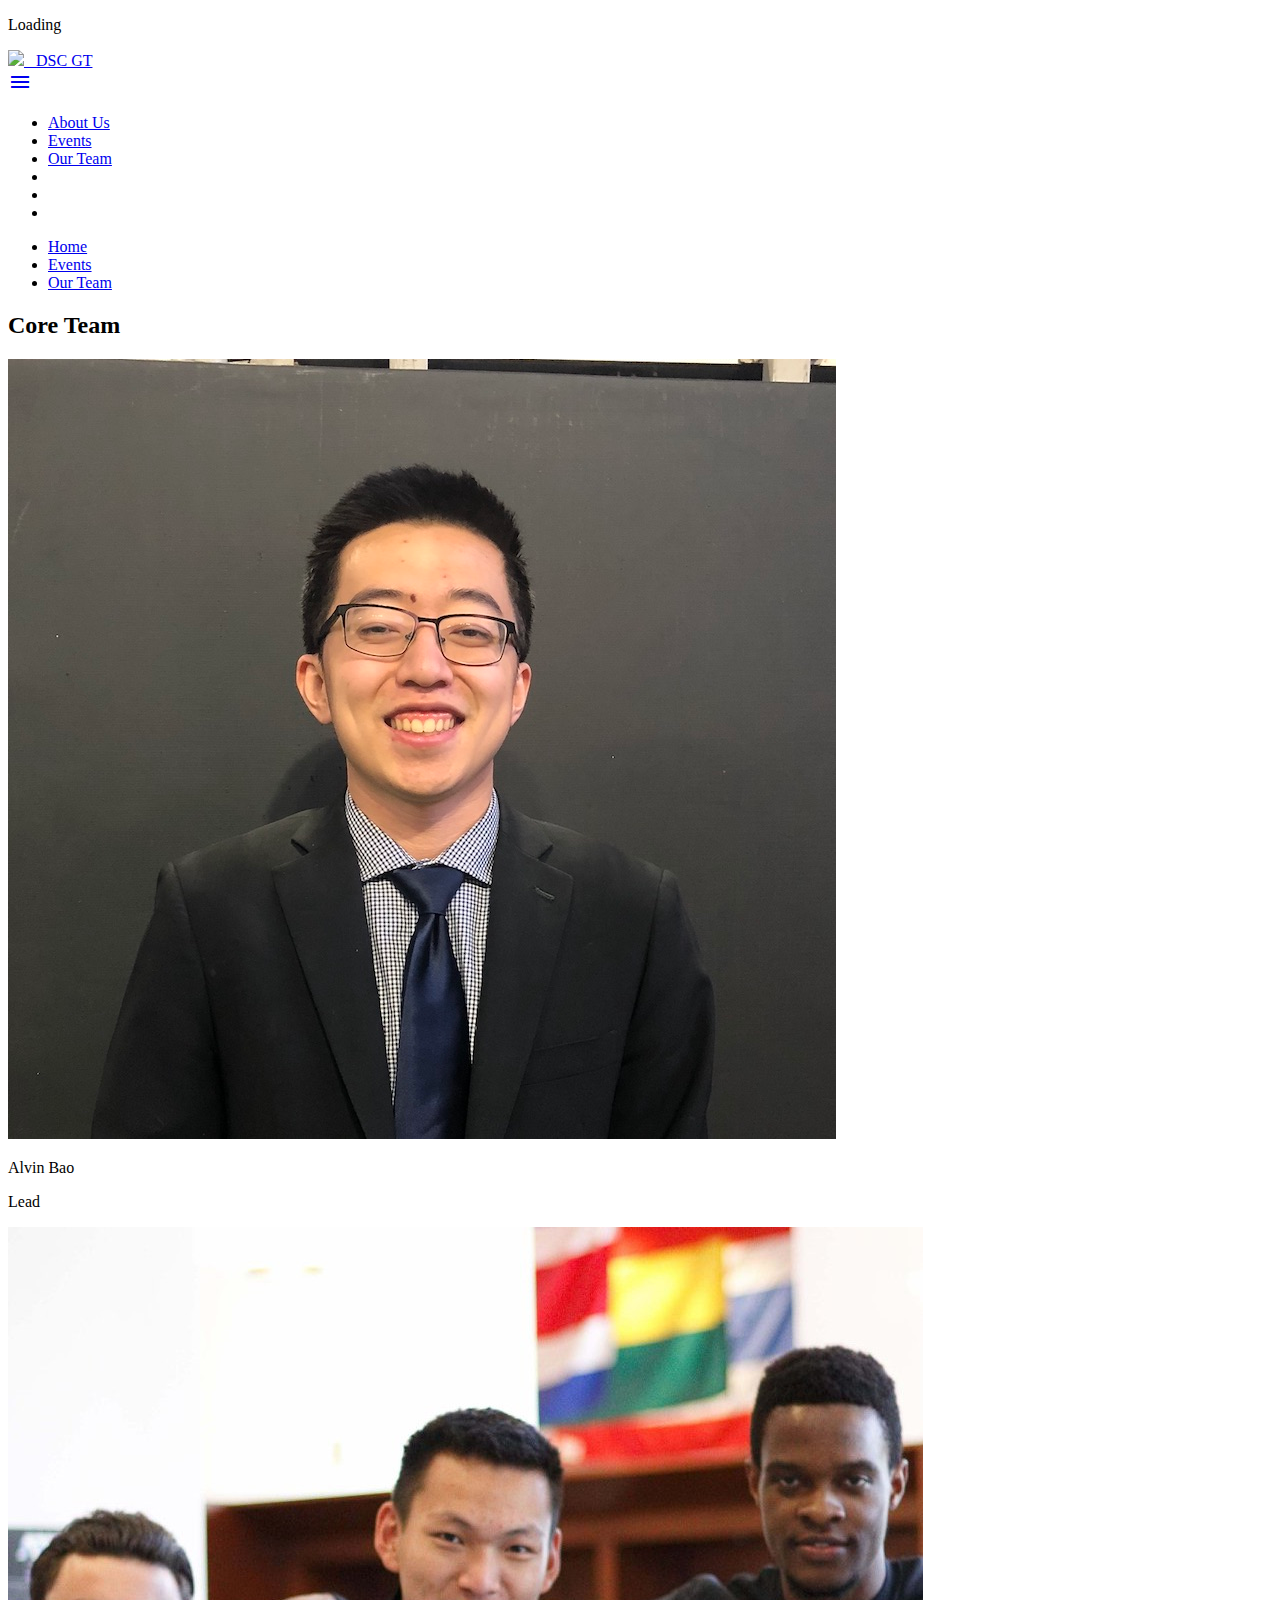
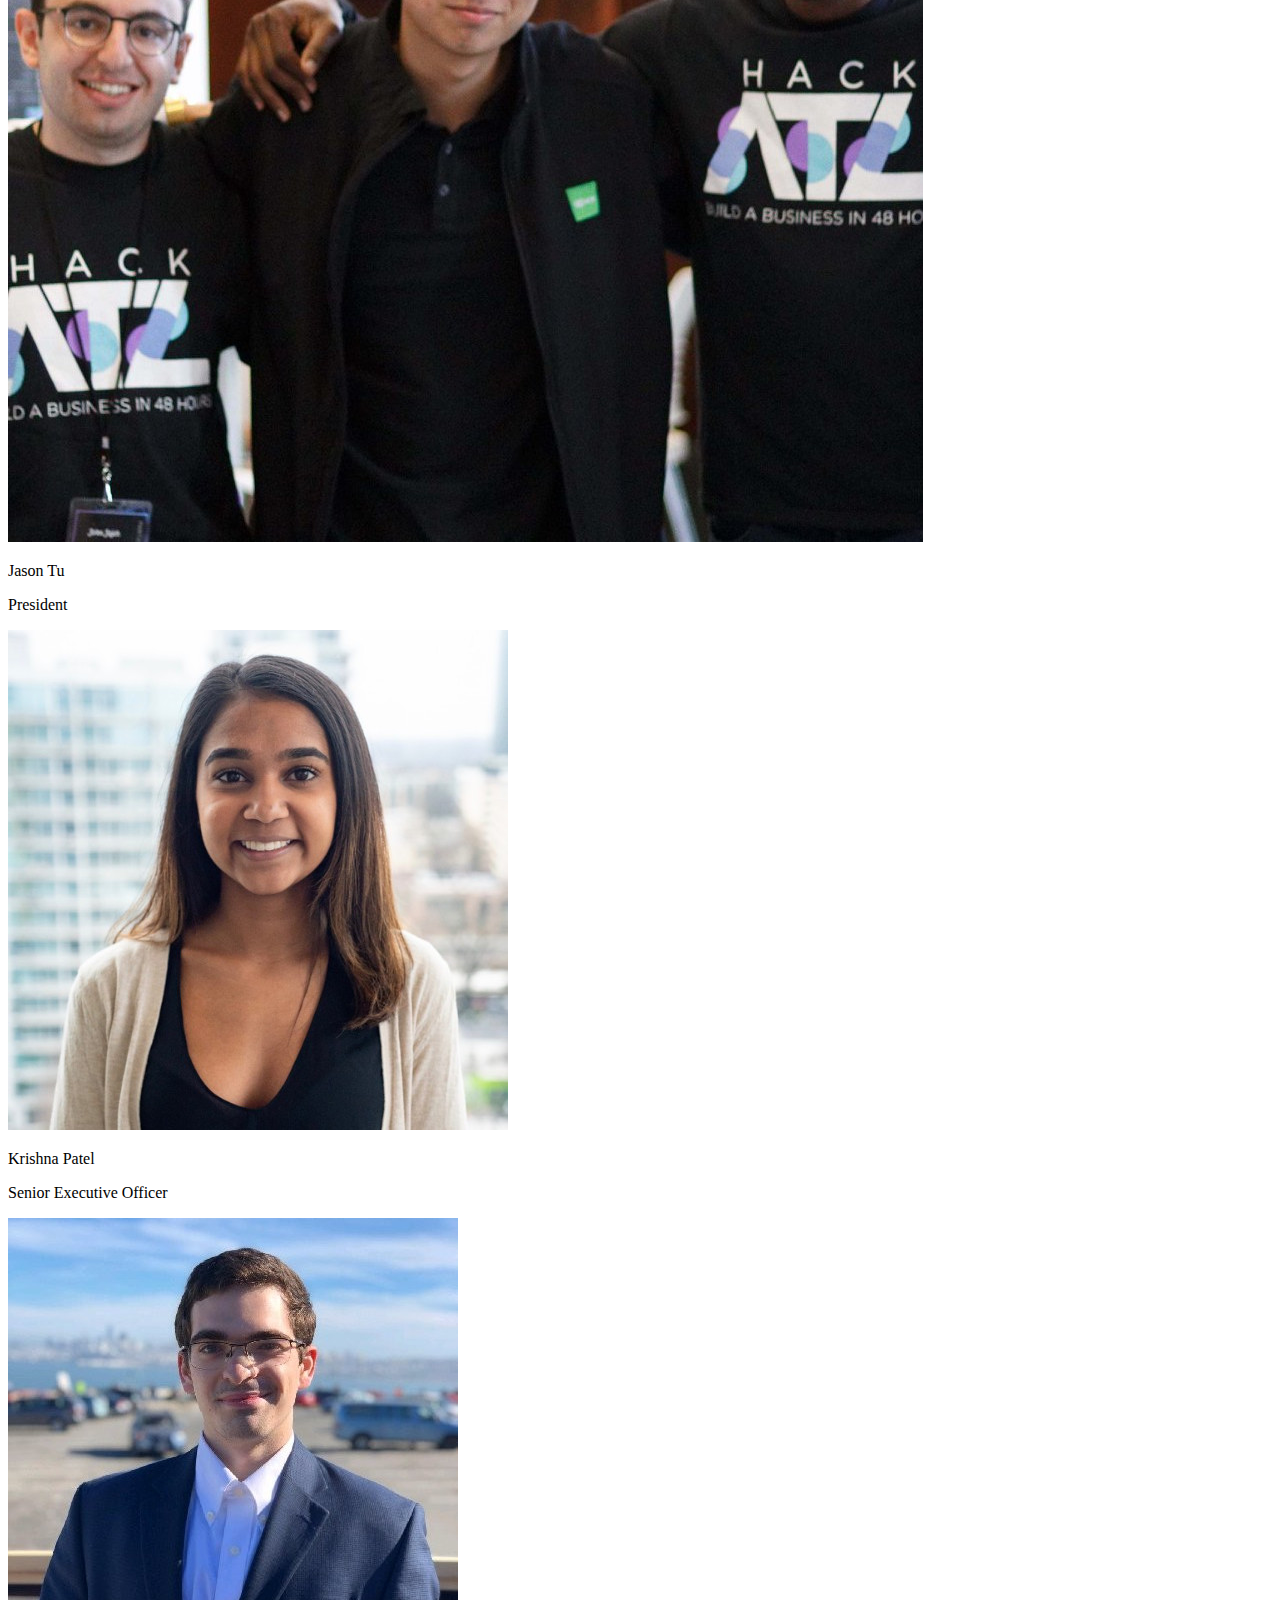
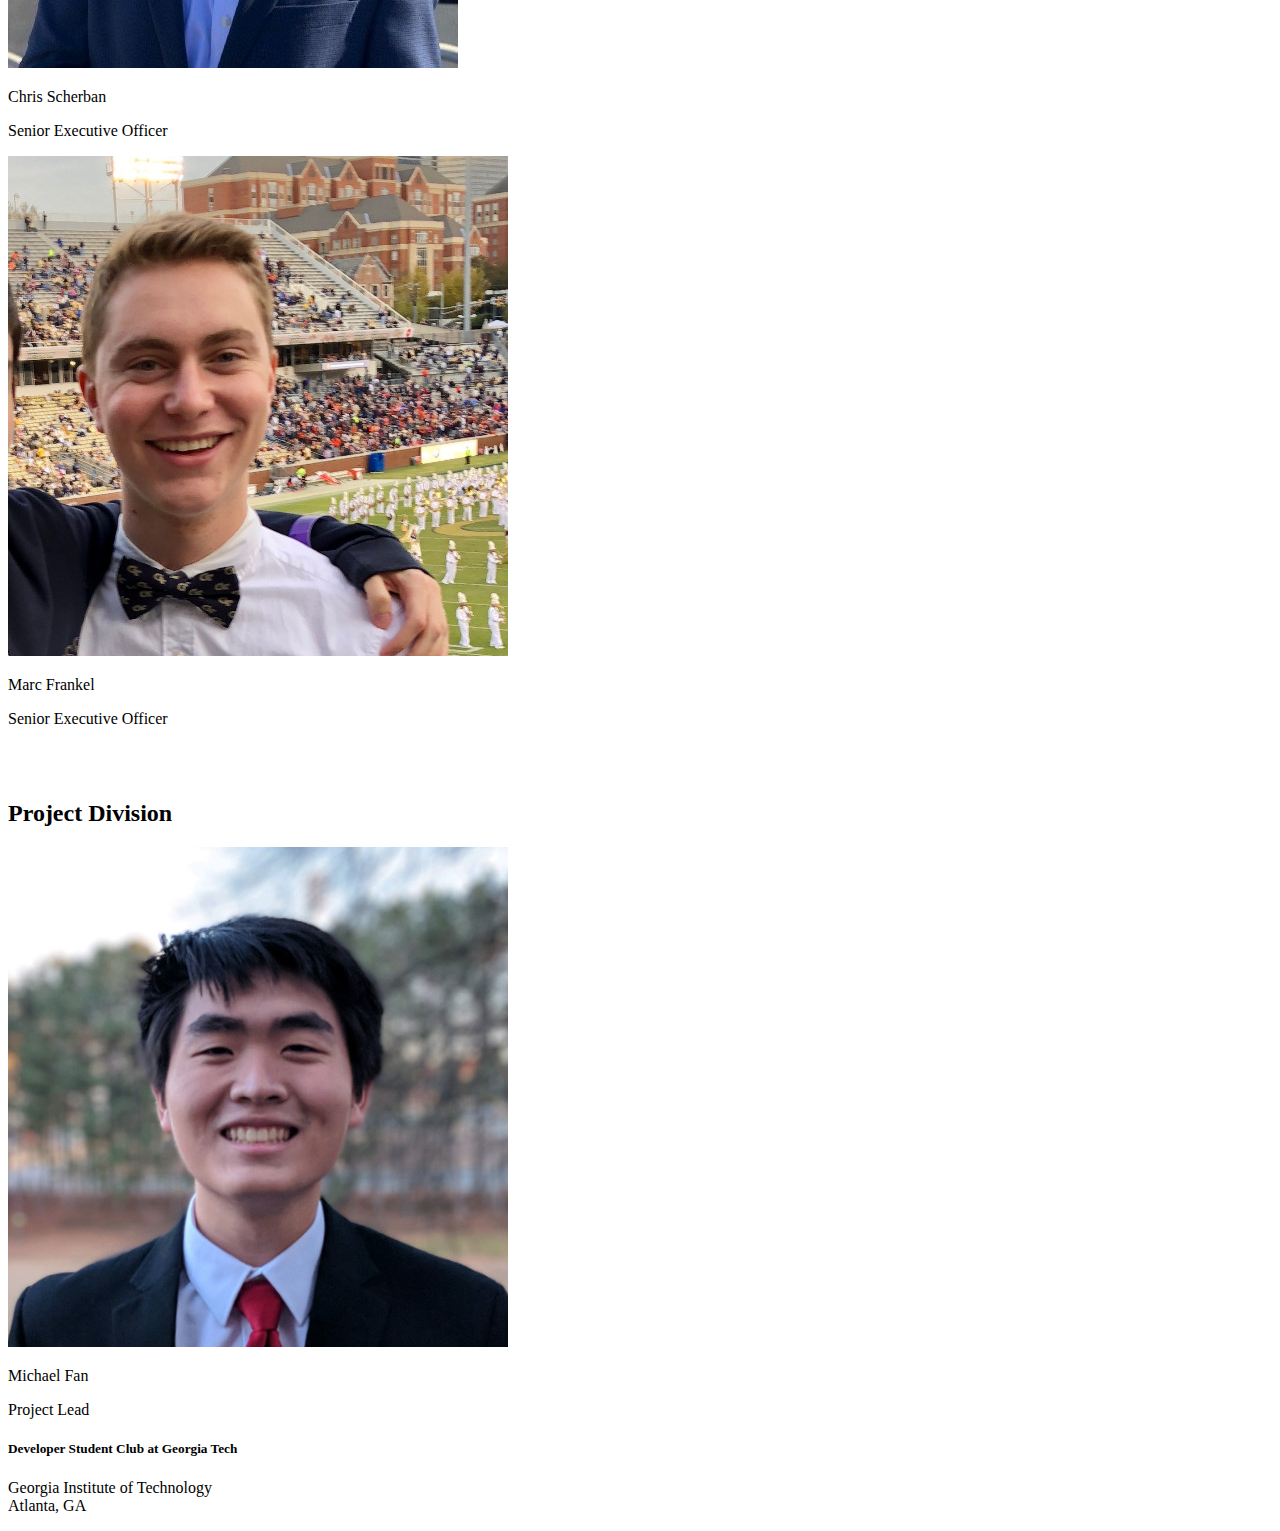
==== templates/team.html @ b3a4333d "added Alvin to team" ====
<!DOCTYPE html>
<html>

<head>
    <meta charset='utf-8'>
    <meta http-equiv='X-UA-Compatible' content='IE=edge'>
    <title>Developer Student Club at Georgia Tech - Powered By Google Developers</title>
    <!-- TODO: Combine this statement with the one below it
        SRM Developer Student Club (DSC SRM) is a Google Developers program for SRM IST students to learn mobile and web development skills. -->
    <meta name="description"
        content="Google collaborates with university students who are passionate about growing developer communities and support them with starting student clubs on their campuses.">
    <meta name='viewport' content='width=device-width, initial-scale=1'>

    <!-- jQuery CDN and Popper.js CDN -->
    <script src="https://code.jquery.com/jquery-3.4.1.min.js"
        integrity="sha256-CSXorXvZcTkaix6Yvo6HppcZGetbYMGWSFlBw8HfCJo=" crossorigin="anonymous"></script>
    <script src="https://cdnjs.cloudflare.com/ajax/libs/popper.js/1.14.7/umd/popper.min.js"
        integrity="sha384-UO2eT0CpHqdSJQ6hJty5KVphtPhzWj9WO1clHTMGa3JDZwrnQq4sF86dIHNDz0W1" crossorigin="anonymous">
    </script>

    <!-- Materialize CDN -->
    <link rel="stylesheet" href="../libs/materialize-v1.0.0/css/materialize.min.css">
    <script src="../libs/materialize-v1.0.0/js/materialize.min.js"></script>

    <!-- <link rel="stylesheet" href="https://cdnjs.cloudflare.com/ajax/libs/materialize/1.0.0/css/materialize.min.css">
    <script src="https://cdnjs.cloudflare.com/ajax/libs/materialize/1.0.0/js/materialize.min.js"></script> -->

    <!-- OwlCarousel2 -->
    <link rel="stylesheet" href="../libs/OwlCarousel2-2.3.4/css/owl.carousel.min.css">
    <link rel="stylesheet" href="../libs/OwlCarousel2-2.3.4/css/owl.theme.default.min.css">

    <!-- Open Sans Font -->
    <link
        href="https://fonts.googleapis.com/css?family=Open+Sans:300,300i,400,400i,600,600i,700,700i,800,800i&display=swap"
        rel="stylesheet">

    <!-- Font Icons -->
    <script src="https://kit.fontawesome.com/6aec46af78.js"></script>

    <!-- Google Material Icons -->
    <link href="https://fonts.googleapis.com/icon?family=Material+Icons" rel="stylesheet">

    <!-- Favicon -->
    <link rel="apple-touch-icon" sizes="180x180" href="../favicon/apple-touch-icon.png">
    <link rel="icon" type="image/png" sizes="32x32" href="../favicon/favicon-32x32.png">
    <link rel="icon" type="image/png" sizes="16x16" href="../favicon/favicon-16x16.png">
    <link rel="manifest" href="../favicon/site.webmanifest">

    <link rel='stylesheet' type='text/css' media='screen' href='../css/team.css'>

    <!-- Global site tag (gtag.js) - Google Analytics -->
    <script async src="https://www.googletagmanager.com/gtag/js?id=UA-155556161-1"></script>
    <script>
      window.dataLayer = window.dataLayer || [];
      function gtag(){dataLayer.push(arguments);}
      gtag('js', new Date());

      gtag('config', 'UA-155556161-1');
    </script>

</head>

<body>

    <!-- PRELOADER START -->
    <div class="preloader-background">
        <div class="loading">
            <div class="loading-bar"></div>
            <div class="loading-bar"></div>
            <div class="loading-bar"></div>
            <div class="loading-bar"></div>
        </div>
        <div class="blinking">
            <p>Loading</p>
        </div>
    </div>
    <!-- PRELOADER END -->

    <!-- NAVBAR START -->
    <div class="navbar-fixed">
        <nav class="whiteNav" role="navigation">
            <div class="nav-wrapper container">
                <a href="/" class="brand-logo">
                    <div class="center-brand">
                        <img class="dsc-logo" src="../images/dsc-logo-2.png">
                        <span class="dsc-brand hide-on-small-only">&nbsp;&nbsp;DSC GT</span>
                    </div>
                </a>
                <a href="#" data-target="mobile-nav" class="sidenav-trigger"><i class="material-icons">menu</i></a>
                <ul class="right hide-on-med-and-down">
                    <li class="nav-item">
                        <a class="nav-link" href="/">About Us</a>
                    </li>
                    <li class="nav-item">
                        <a class="nav-link" href="https://www.facebook.com/pg/dscgt/events">Events</a>
                    </li>
                    <li class="nav-item">
                        <a class="nav-link" href="/team">Our Team</a>
                    </li>
                    <li class="nav-item">
                        <a class="nav-link" href="https://www.fb.me/dscgt/">
                            <i class="fab fa-facebook"></i>
                        </a>
                    </li>
                    <li class="nav-item">
                        <a class="nav-link" href="https://dscgt.slack.com">
                            <i class="fab fa-slack"></i>
                        </a>
                    </li>
                    <li class="nav-item">
                        <a href="mailto:dsc.gatech@gmail.com?subject=Developer Student Club at Georgia Tech">
                            <i class="fa fa-envelope"></i>
                        </a>
                    </li>
                </ul>
            </div>
        </nav>
    </div>
    <!-- NAVBAR END -->

    <!-- SIDENAV START -->
    <ul class="sidenav" id="mobile-nav">
        <li><a class="menu-items" href="/">Home</a></li>
        <li><a class="menu-items" href="/events">Events</a></li>
        <li><a class="menu-items" href="/team">Our Team</a></li>
    </ul>
    <!-- SIDENAV END -->

    <!-- CONTENT START -->
    <div class="main">

        <div id="particles-js"></div>
        <script src="https://cdn.jsdelivr.net/particles.js/2.0.0/particles.min.js"></script>

        <!-- TEAM ROSTER START -->
        <div class="team-roster-section">
            <div class="container">
                <h2 class="team-roster-title center-align">Core Team</h2>
                <div class="row">
                    <div class="col s12 m8 offset-m2 l4 offset-l2">
                        <div class="card white-card">
                            <div class="card-content black-text">
                                <img class="card-img-core-team circle z-depth-3 activator"
                                    src="../images/profiles/alvin.jpeg">
                                <p class="card-title">Alvin Bao</p>
                                <p class="card-subtitle team-lead">Lead</p>
                            </div>
                            <div class="card-action center-align">
                                <a id="portfolio" href="https://baoalvin1.github.io/me/"><i
                                        class="fas fa-globe social-icons"></i></a>
                                <a id="linkedin" href="https://www.linkedin.com/in/alvinbao/"><i
                                        class="fab fa-linkedin-in social-icons"></i></a>
                                <a id="github" href="https://github.com/baoalvin1"><i
                                        class="fab fa-github social-icons"></i></a>
                            </div>
                        </div>
                    </div>
                    <div class="col s12 m8 offset-m2 l4">
                        <div class="card white-card">
                            <div class="card-content black-text">
                                <img class="card-img-core-team circle z-depth-3 activator"
                                    src="../images/profiles/jason.jpeg">
                                <p class="card-title">Jason Tu</p>
                                <p class="card-subtitle team-lead">President</p>
                            </div>
                            <div class="card-action center-align">
                                <a id="portfolio" href="https://jasontu.io"><i
                                        class="fas fa-globe social-icons"></i></a>
                                <a id="linkedin" href="https://www.linkedin.com/in/tujson"><i
                                        class="fab fa-linkedin-in social-icons"></i></a>
                                <a id="github" href="https://github.com/tujson"><i
                                        class="fab fa-github social-icons"></i></a>
                            </div>
                        </div>
                    </div>
                </div>
                <div class="row">
                    <div class="col s12 m8 offset-m2 l4">
                        <div class="card white-card">
                            <div class="card-content black-text">
                                <img class="card-img-core-team circle z-depth-3 activator"
                                    src="../images/profiles/krishna.jpeg">
                                <p class="card-title">Krishna Patel</p>
                                <p class="card-subtitle creatives-lead">Senior Executive Officer</p>
                            </div>
                            <div class="card-action center-align">
                                <a id="linkedin" href="https://www.linkedin.com/in/krishna-patel-1099/"><i
                                        class="fab fa-linkedin-in social-icons"></i></a>
                                <a id="github" href="https://github.com/patelkb99"><i
                                        class="fab fa-github social-icons"></i></a>
                            </div>
                        </div>
                    </div>
                    <div class="col s12 m8 offset-m2 l4">
                        <div class="card white-card">
                            <div class="card-content black-text">
                                <img class="card-img-core-team circle z-depth-3 activator"
                                    src="../images/profiles/chris.jpeg">
                                <p class="card-title">Chris Scherban</p>
                                <p class="card-subtitle business-lead">Senior Executive Officer</p>
                            </div>
                            <div class="card-action center-align">
                                <a id="linkedin" href="https://www.linkedin.com/in/christopher-s-67a188a5/"><i
                                        class="fab fa-linkedin-in social-icons"></i></a>
                                <a id="github" href="https://github.com/Cscherban"><i
                                        class="fab fa-github social-icons"></i></a>
                            </div>
                        </div>
                    </div>
                    <div class="col s12 m8 offset-m2 l4">
                        <div class="card white-card">
                            <div class="card-content black-text">
                                <img class="card-img-core-team circle z-depth-3 activator"
                                    src="../images/profiles/marc.jpeg">
                                <p class="card-title">Marc Frankel</p>
                                <p class="card-subtitle public-relations-lead">Senior Executive Officer</p>
                            </div>
                            <div class="card-action center-align">
                                <a id="linkedin" href="https://www.linkedin.com/in/marc-frankel-312516128/"><i
                                        class="fab fa-linkedin-in social-icons"></i></a>
                            </div>
                        </div>
                    </div>
                </div>

                <br><br>
                <h2 class="team-roster-title center-align">Project Division</h2>
                <div class="row">
                    <div class="col s12 m8 offset-m2 l4">
                        <div class="card white-card">
                            <div class="card-content black-text">
                                <img class="card-img-core-team circle z-depth-3 activator"
                                    src="../images/profiles/michael.jpeg">
                                <p class="card-title">Michael Fan</p>
                                <p class="card-subtitle creatives-lead">Project Lead</p>
                            </div>
                            <div class="card-action center-align">
                                <a id="portfolio" href="https://michaelfan.me/"><i
                                        class="fas fa-globe social-icons"></i></a>
                                <a id="linkedin" href="https://www.linkedin.com/in/michael-fan-a0a0b1143/"><i
                                        class="fab fa-linkedin-in social-icons"></i></a>
                                <a id="github" href="https://github.com/michaelyfan"><i
                                        class="fab fa-github social-icons"></i></a>
                            </div>
                        </div>
                    </div>
                </div>

            </div>
        </div>
        <!-- TEAM ROSTER START -->
    </div>
    <!-- CONTENT END -->

    </div>
    <!-- CONTENT END -->

    <!-- FOOTER START -->
    <footer class="footer-section">
        <div class="container">
            <div class="row">
                <div class="col s12">
                    <h5 class="text-gray footer-title">Developer Student Club at Georgia Tech</h5>
                    <p class="text-gray footer-location">Georgia Institute of Technology
                        <br>Atlanta, GA
                    </p>
                </div>
            </div>
        </div>
    </footer>
    <!-- FOOTER END -->

    <script src='../js/team.js'></script>
    <script src='../js/particles.js'></script>
    <script src="../libs/OwlCarousel2-2.3.4/js/owl.carousel.min.js"></script>
</body>

</html>
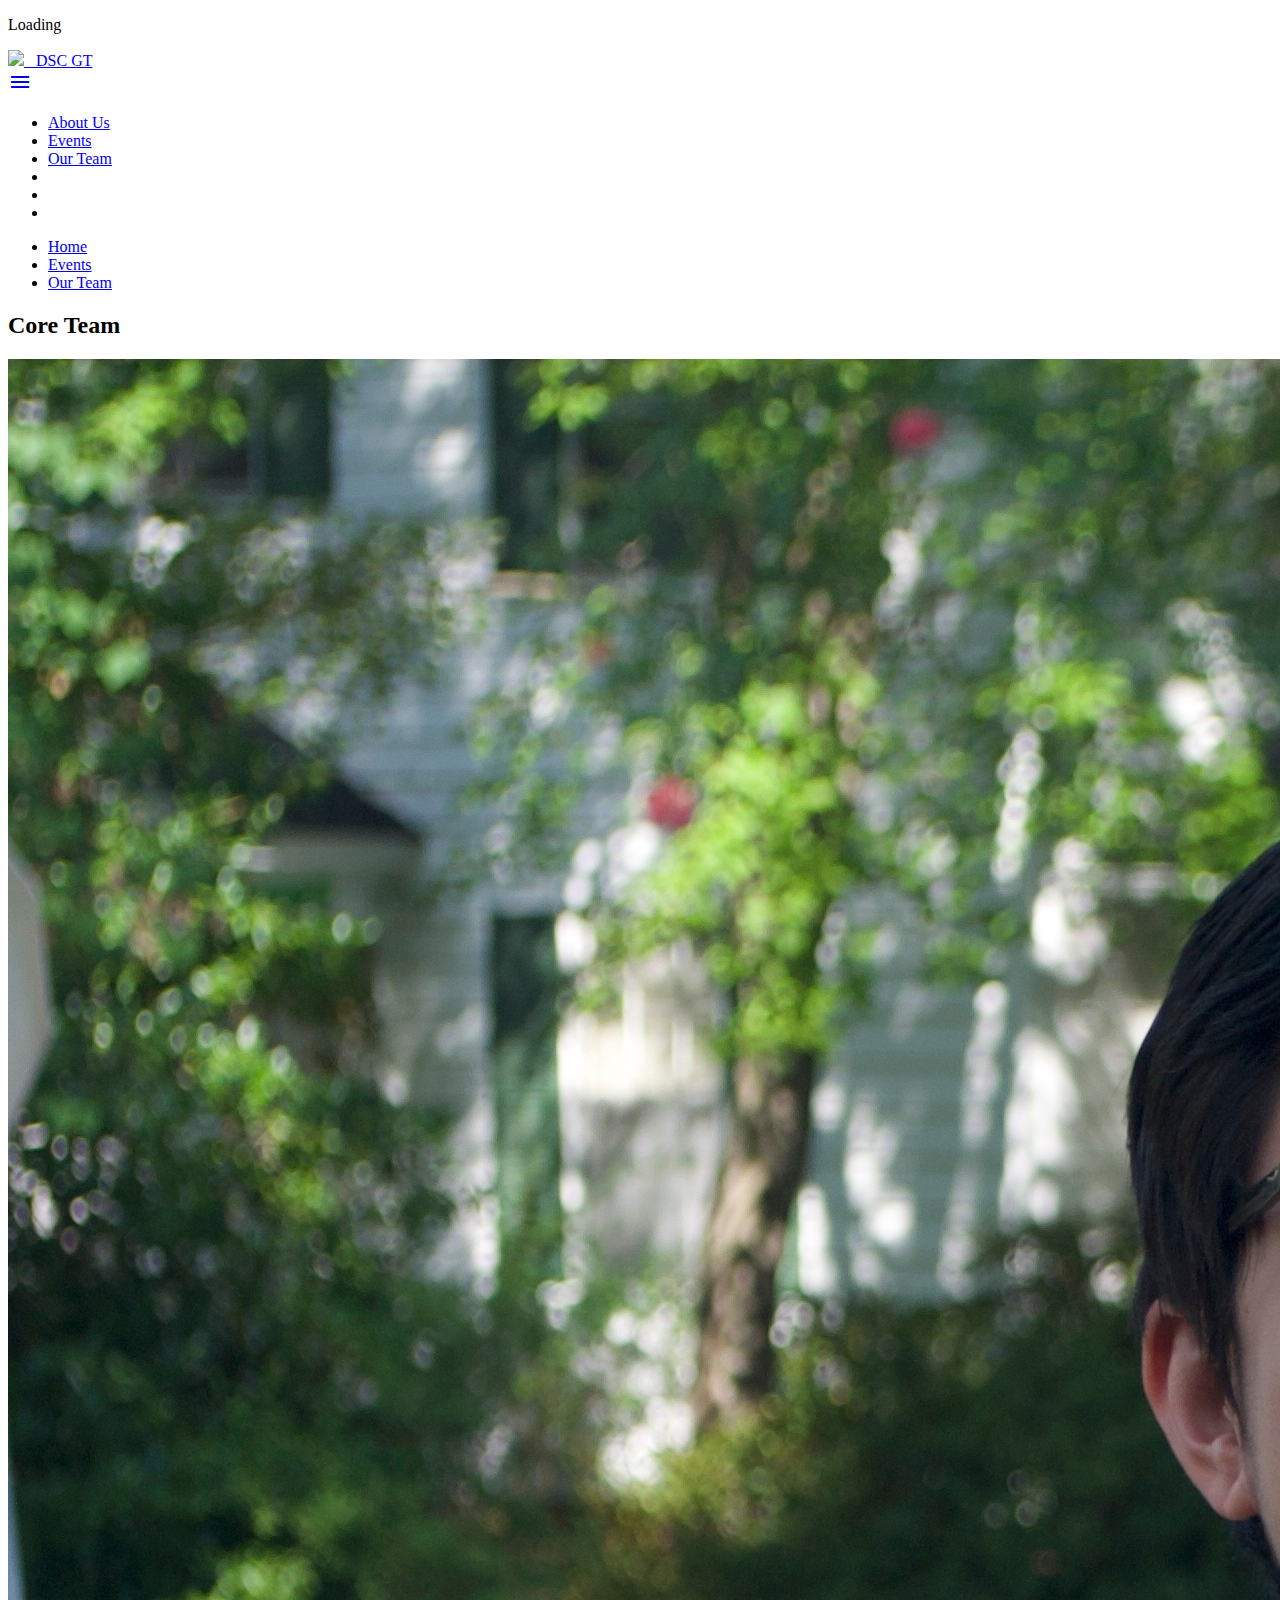
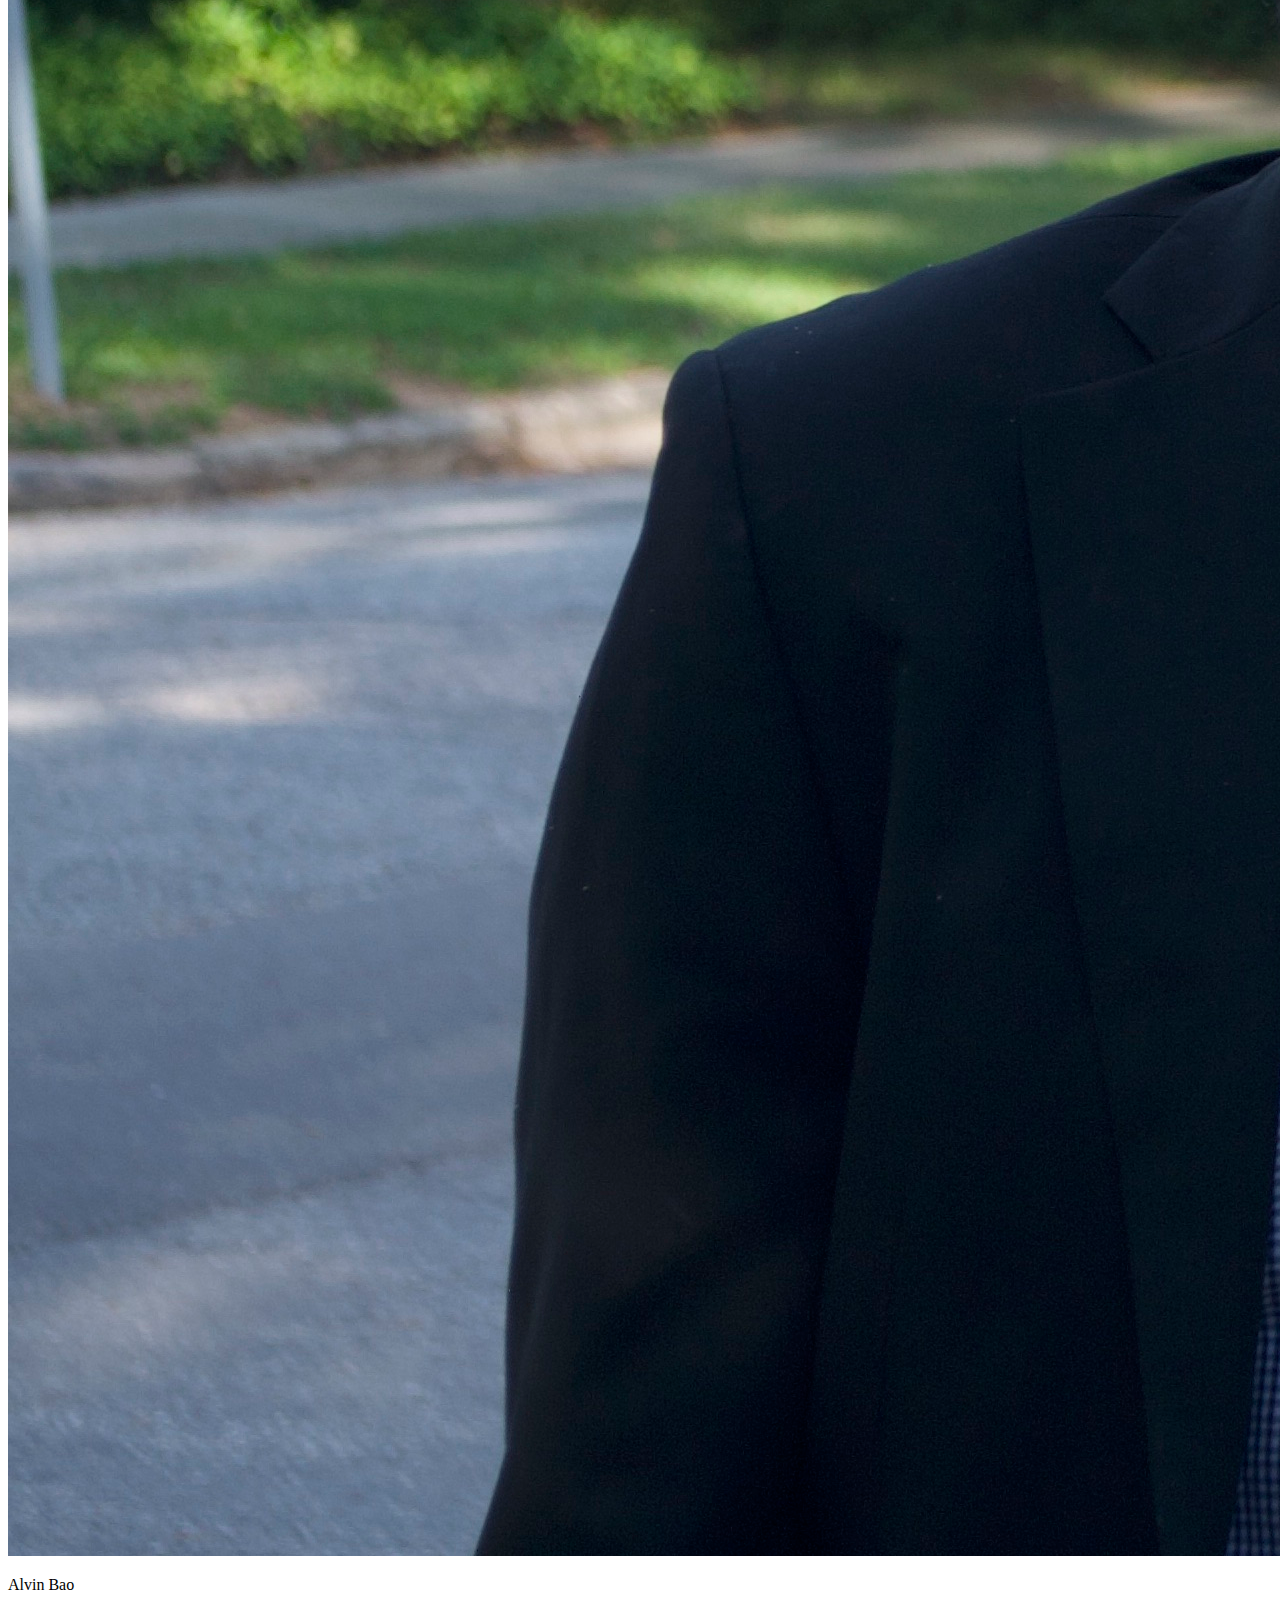
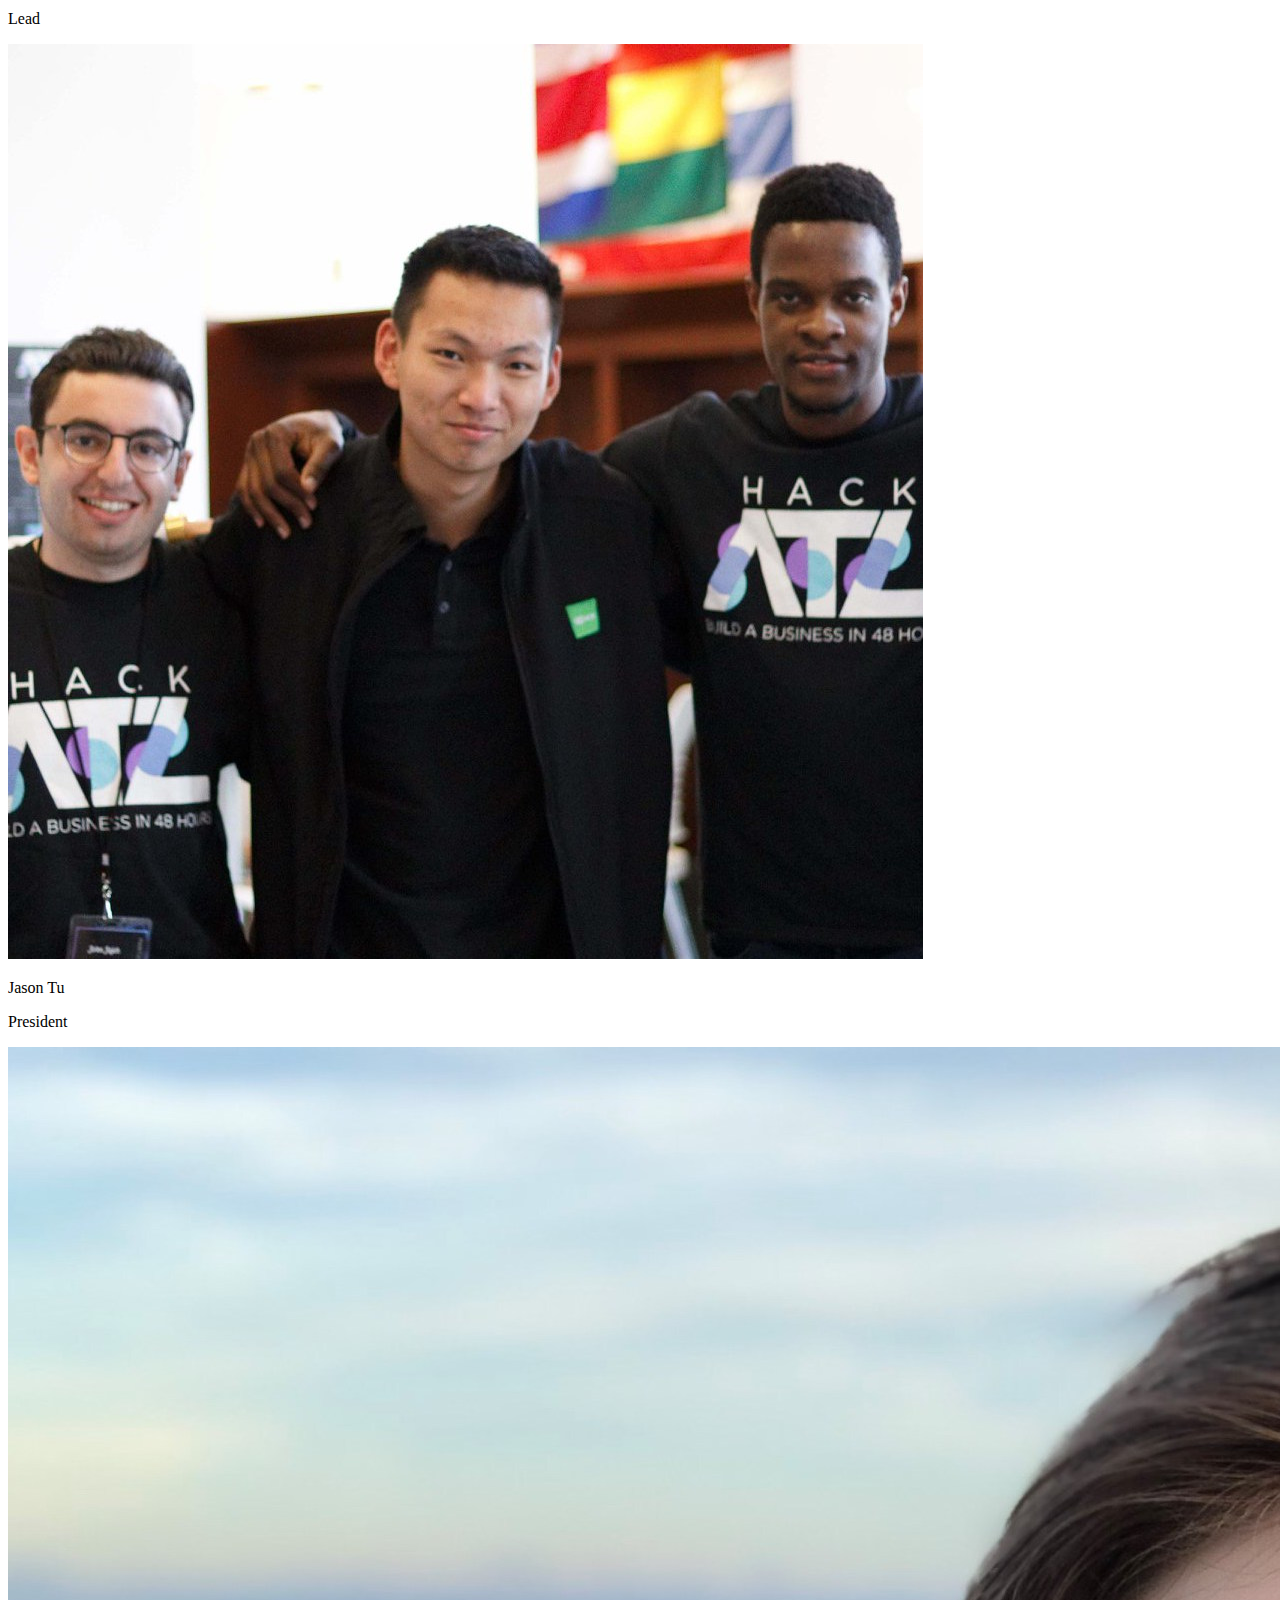
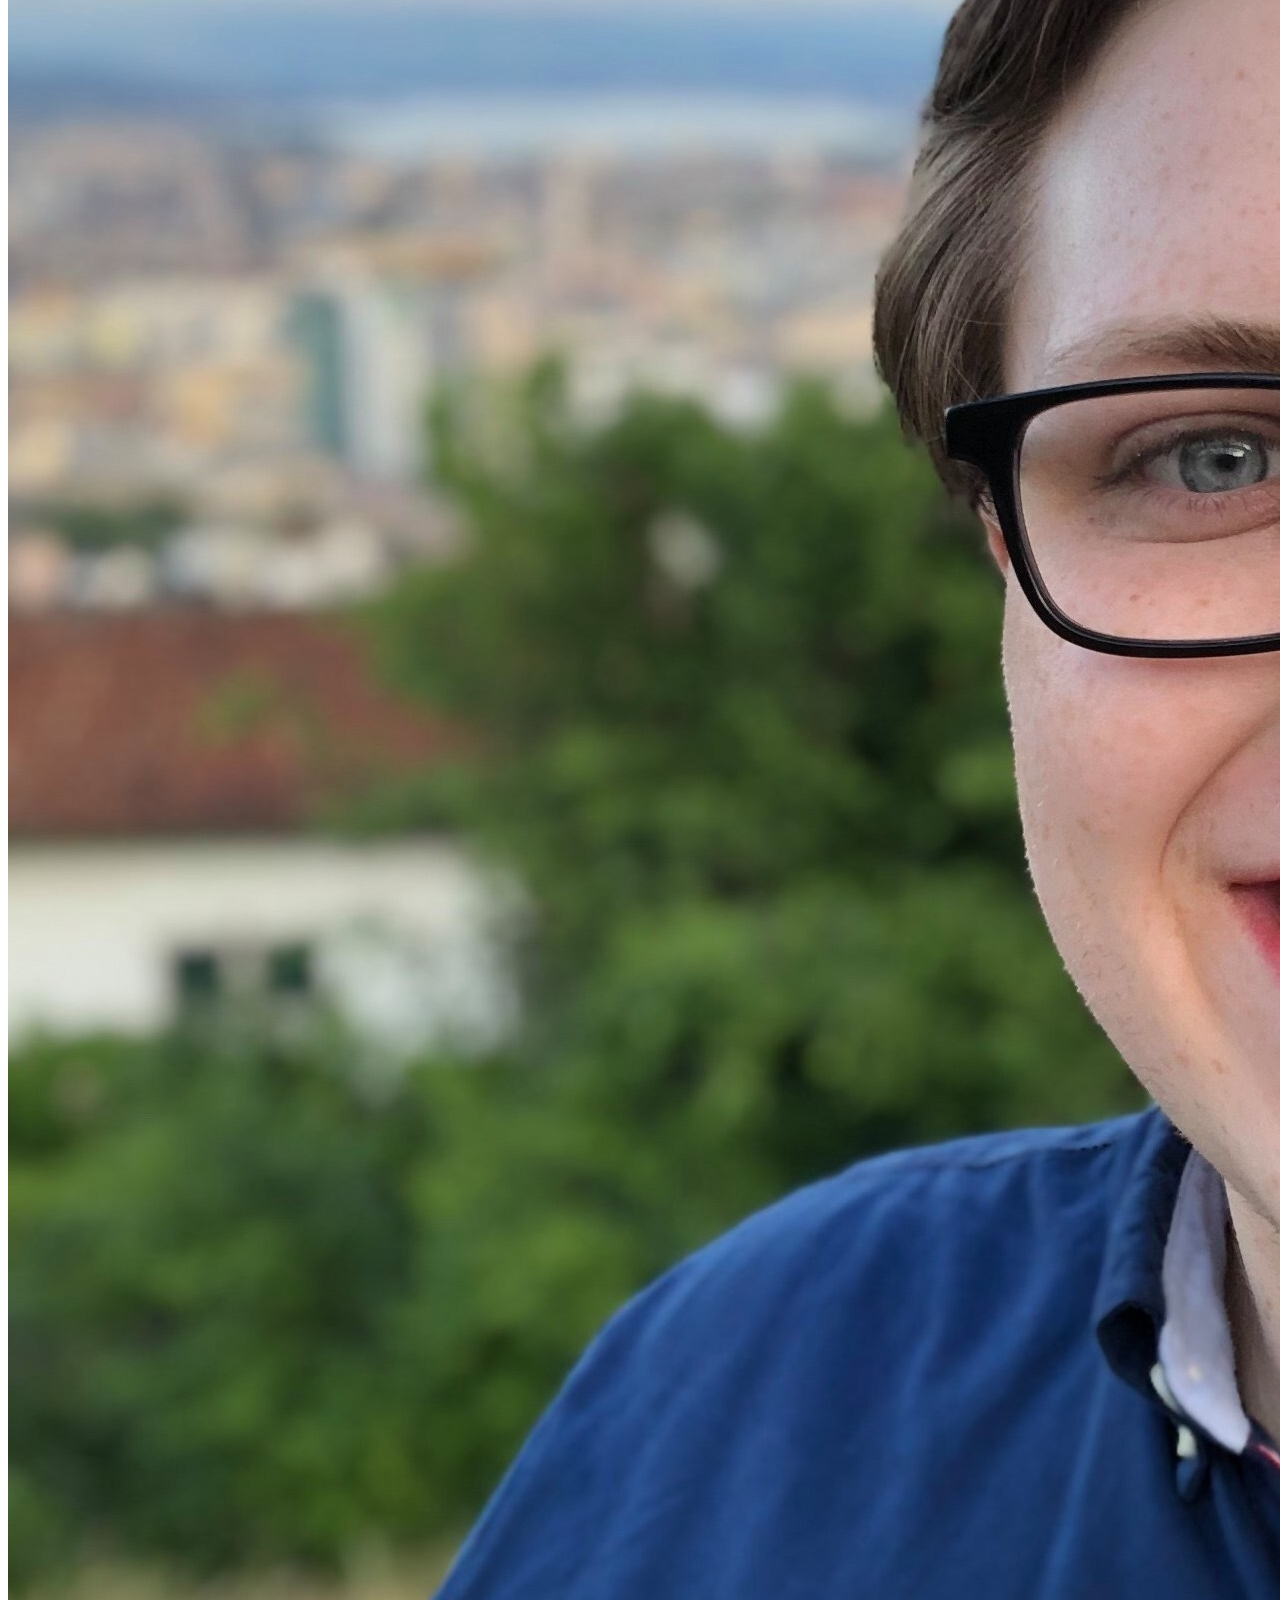
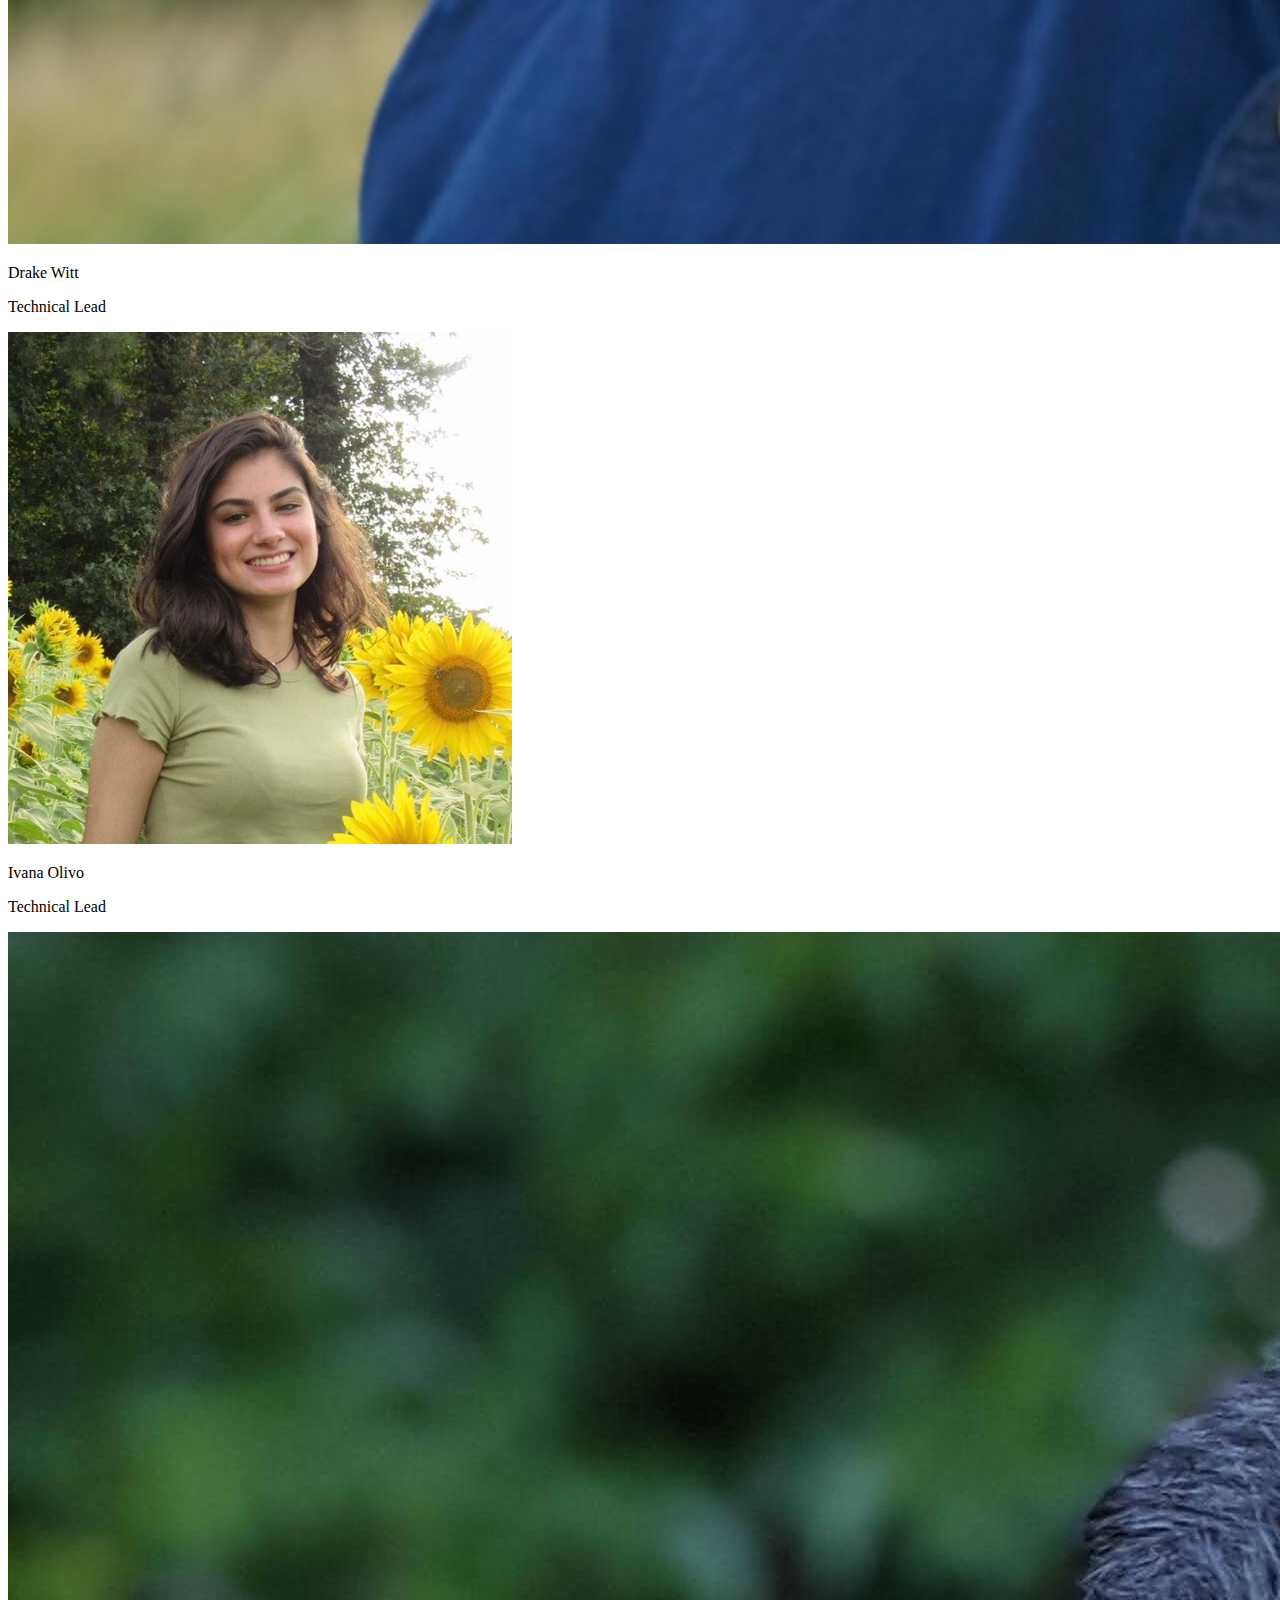
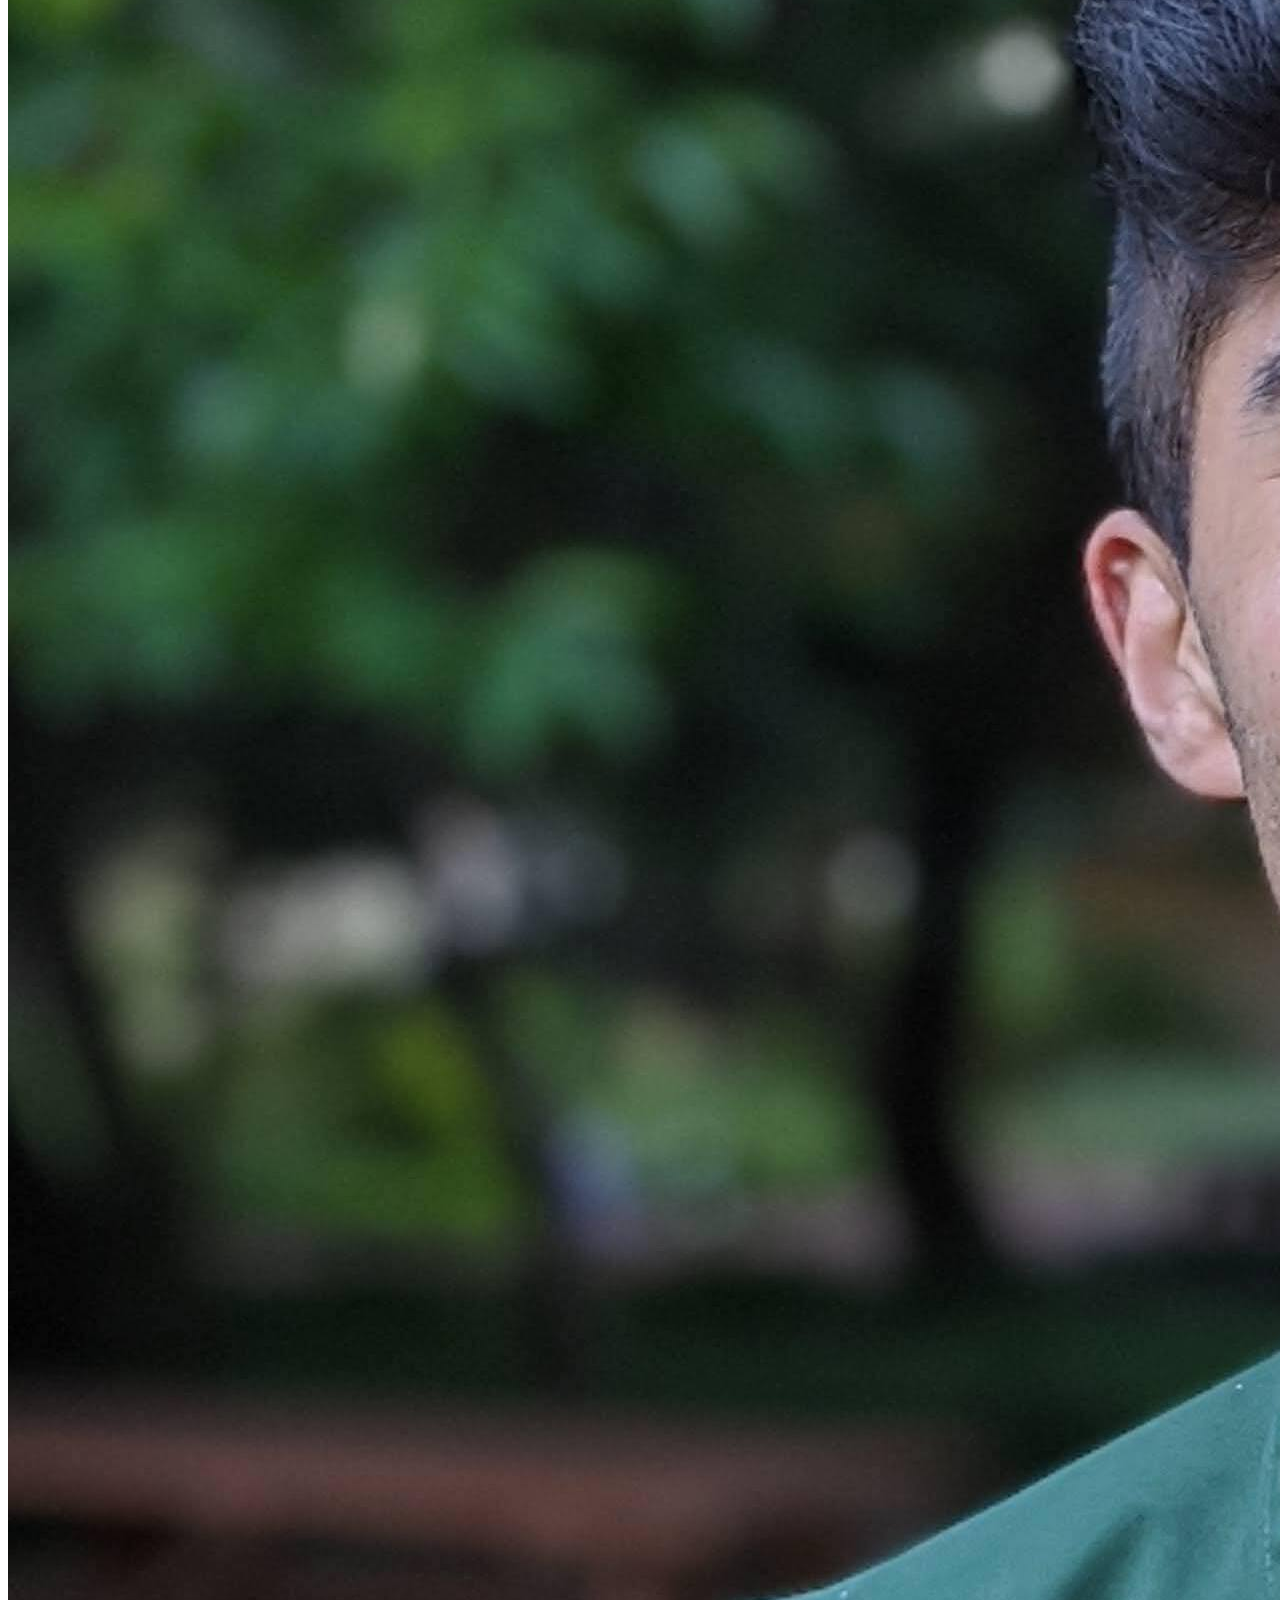
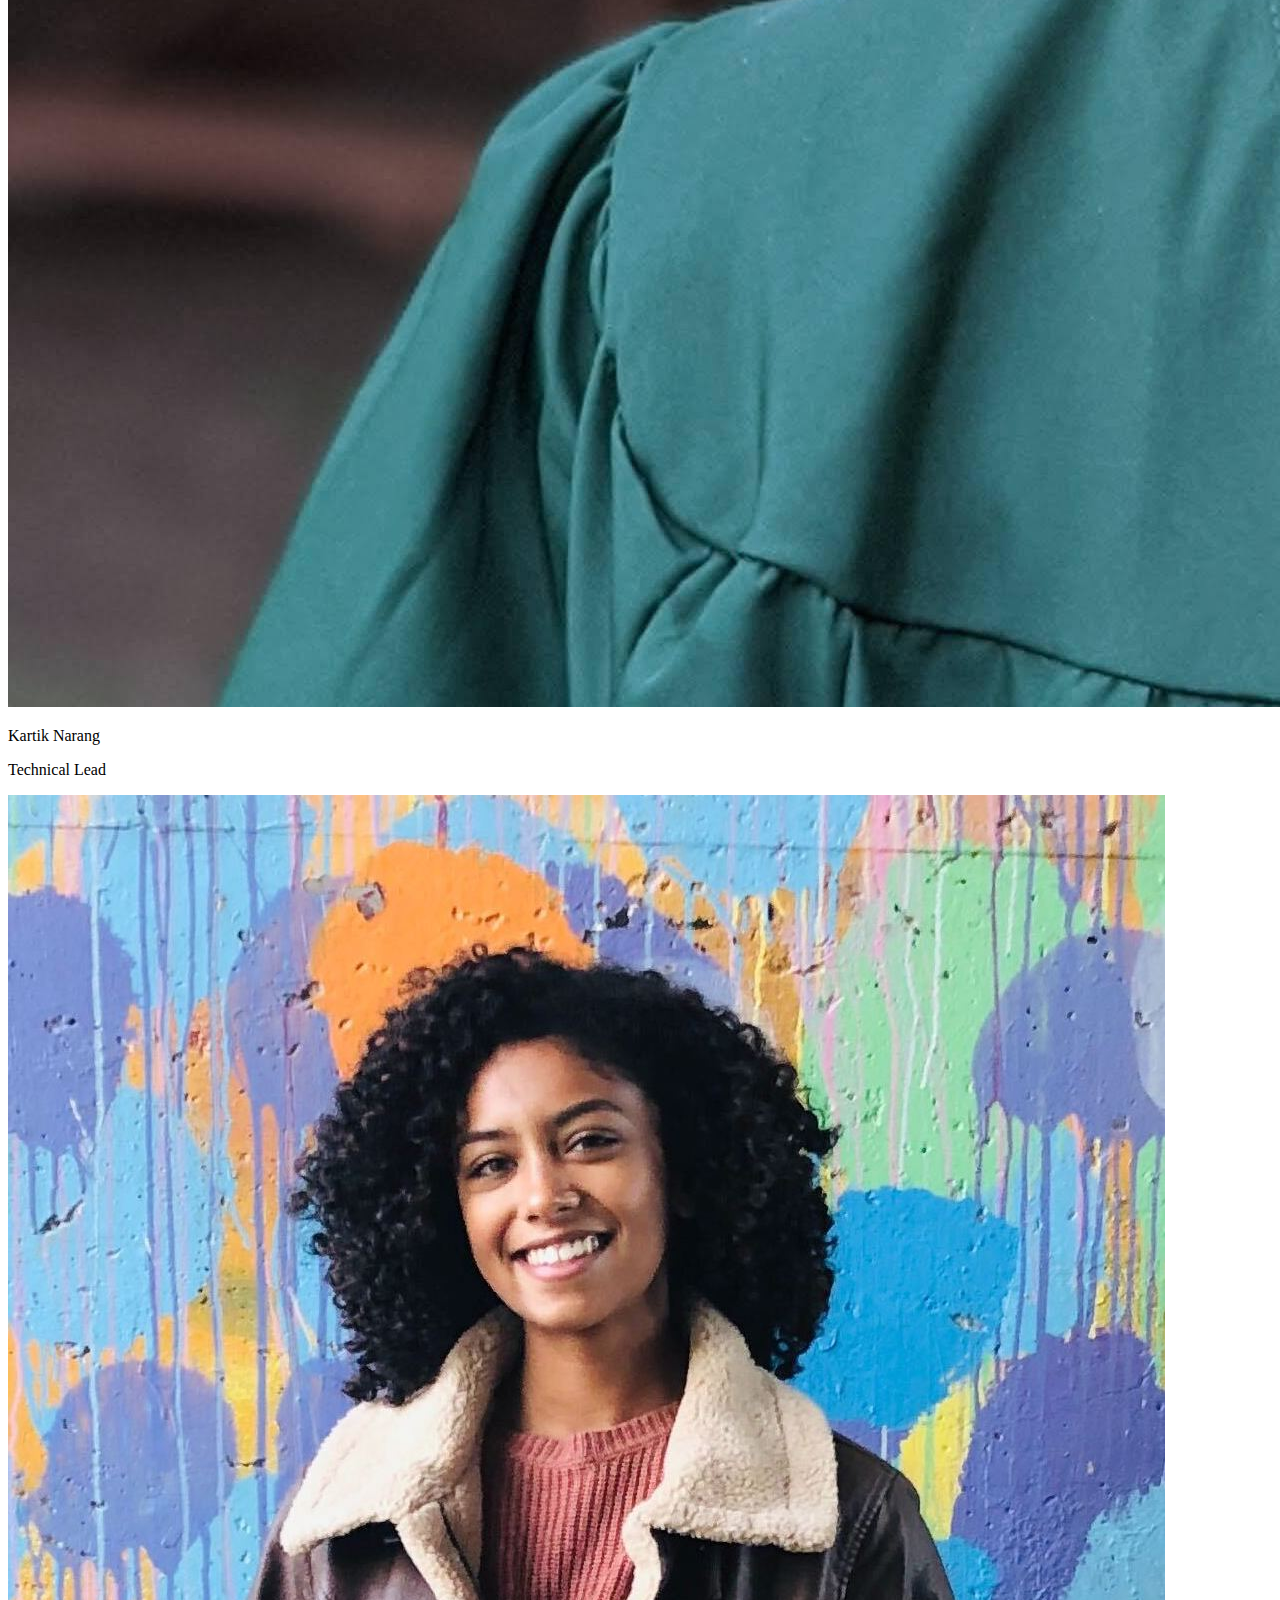
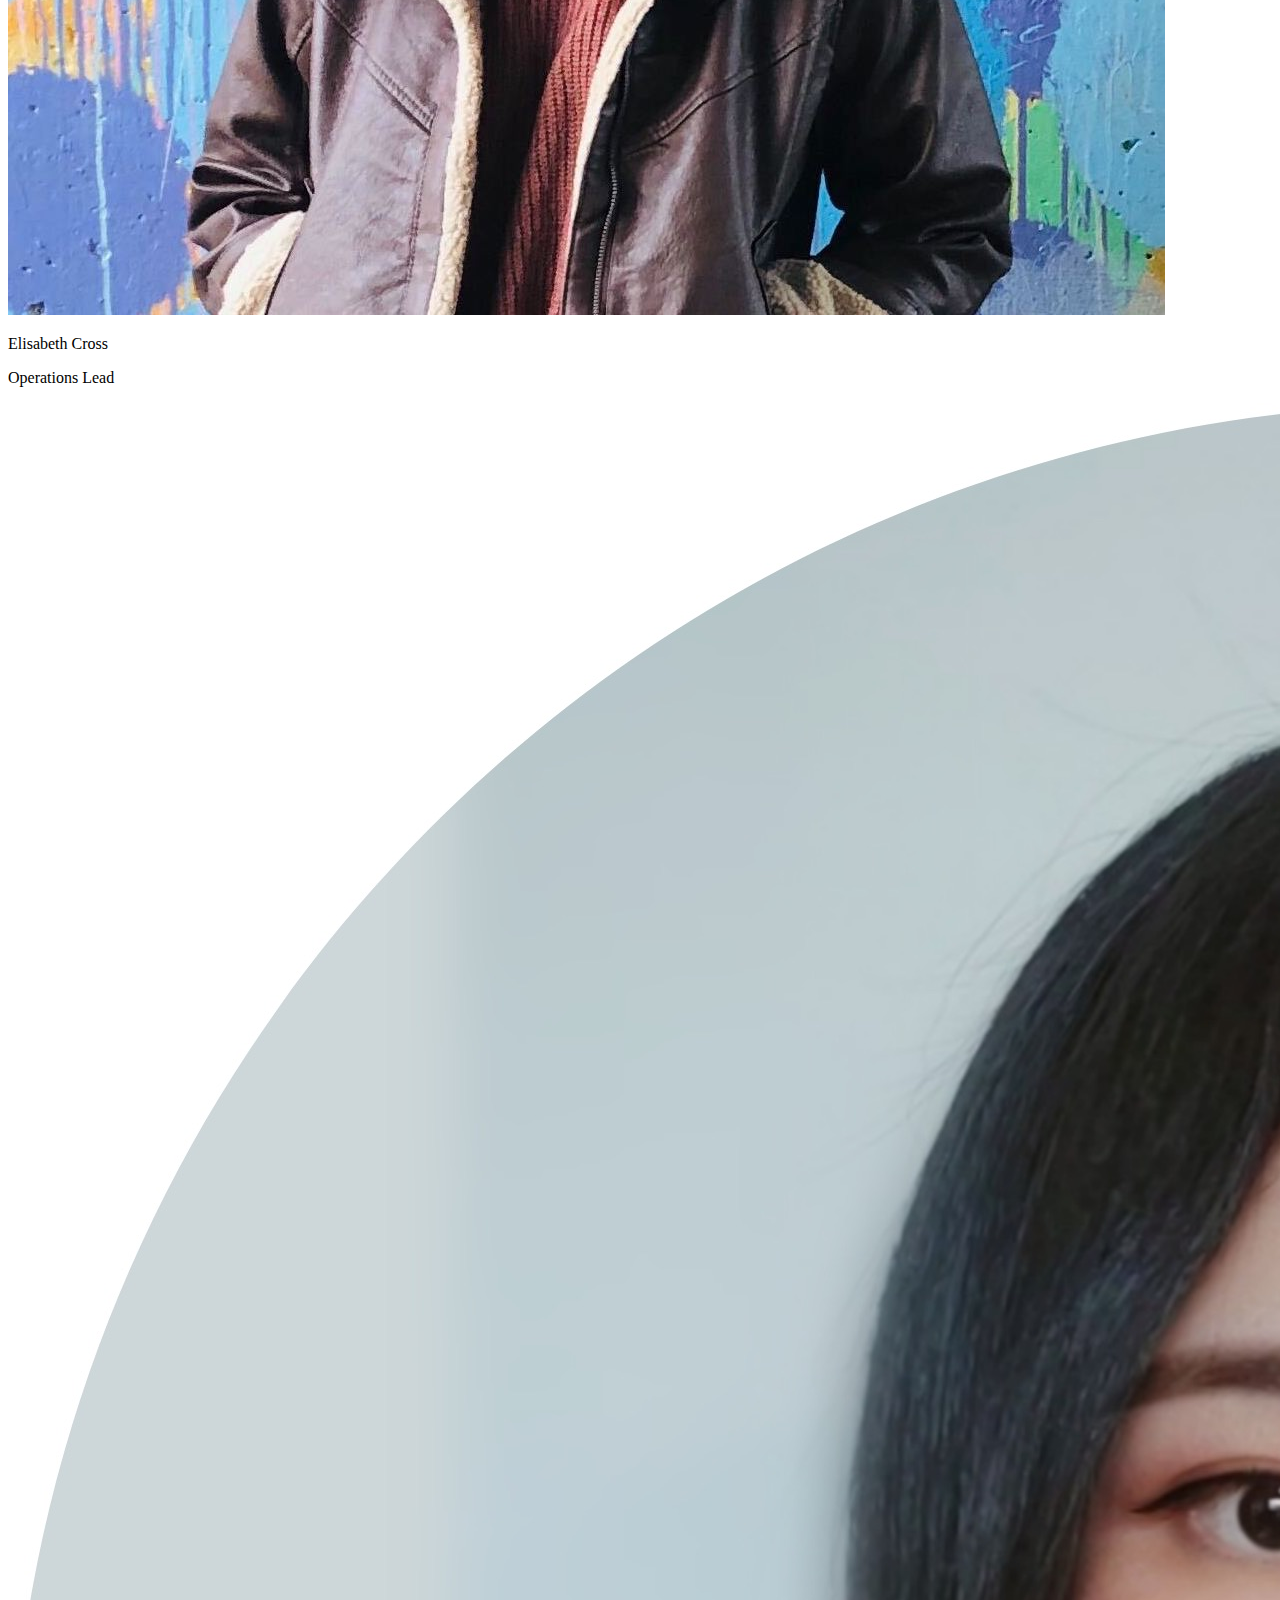
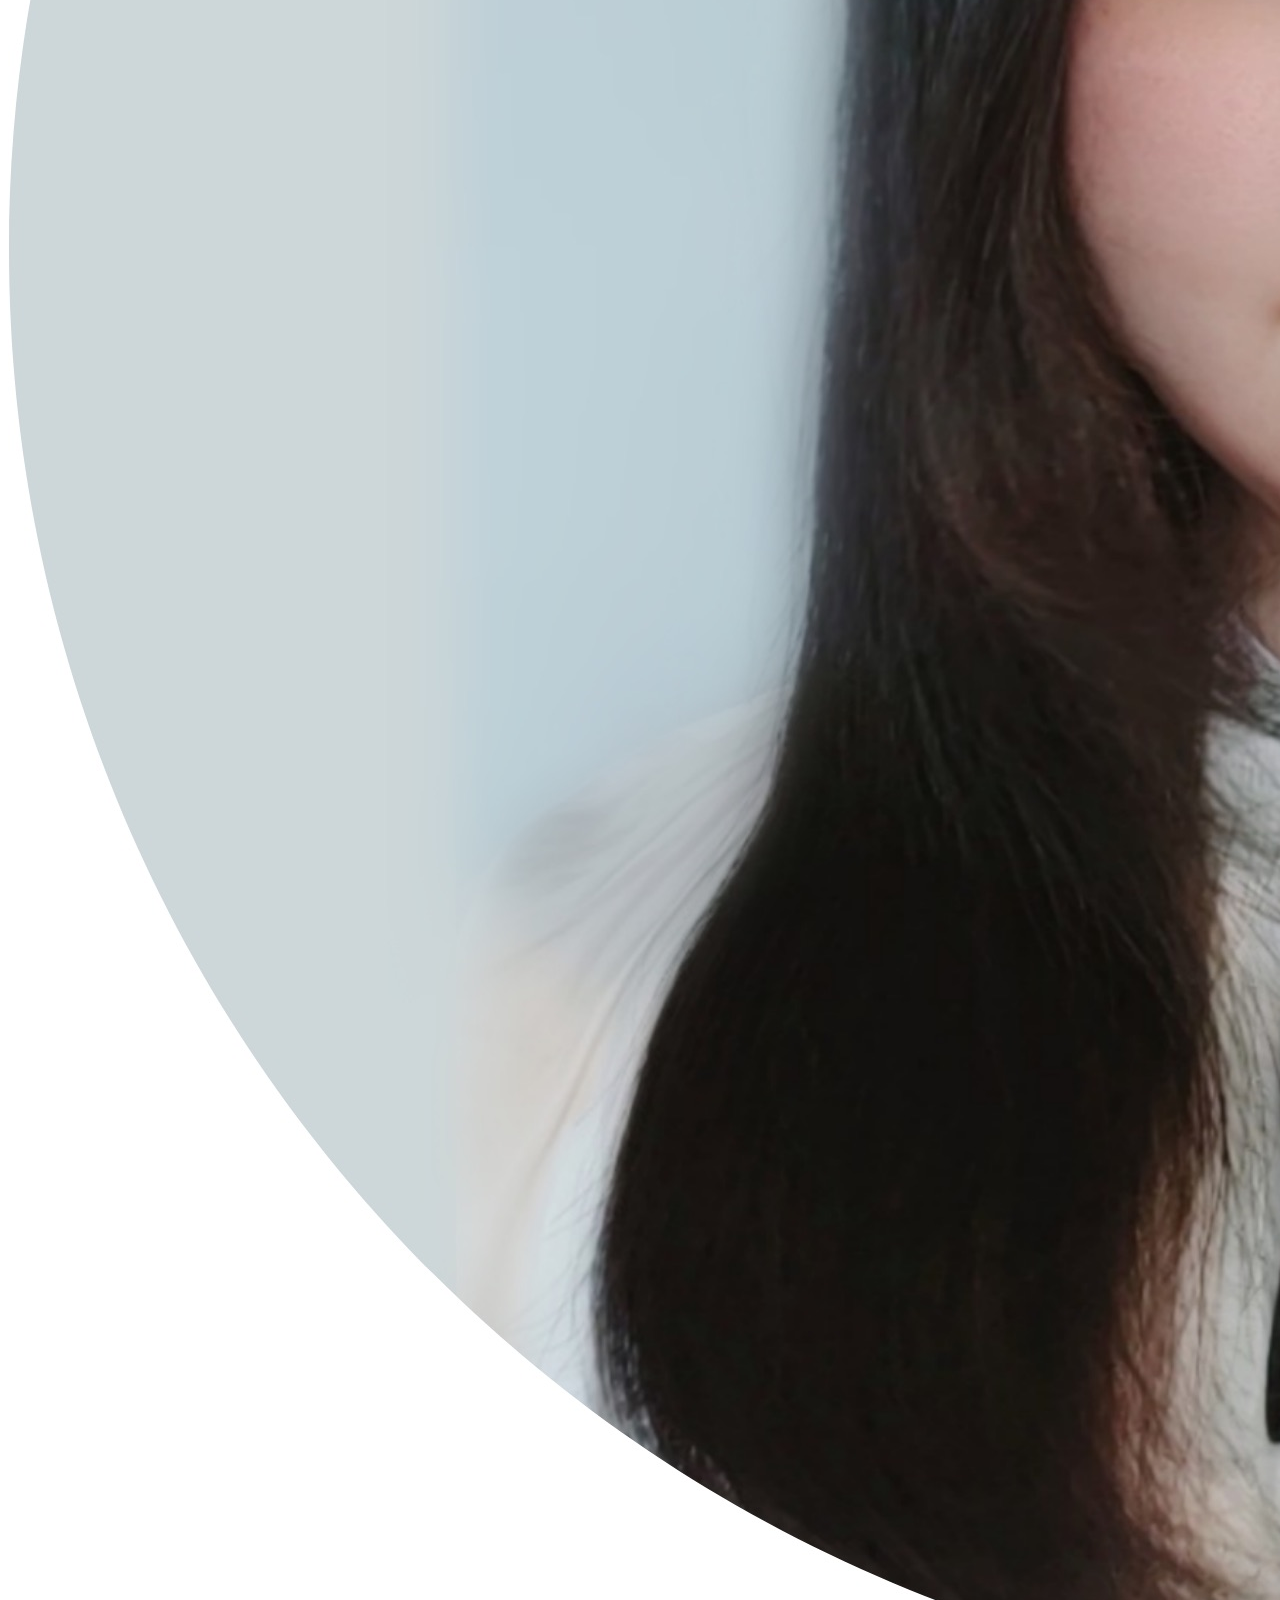
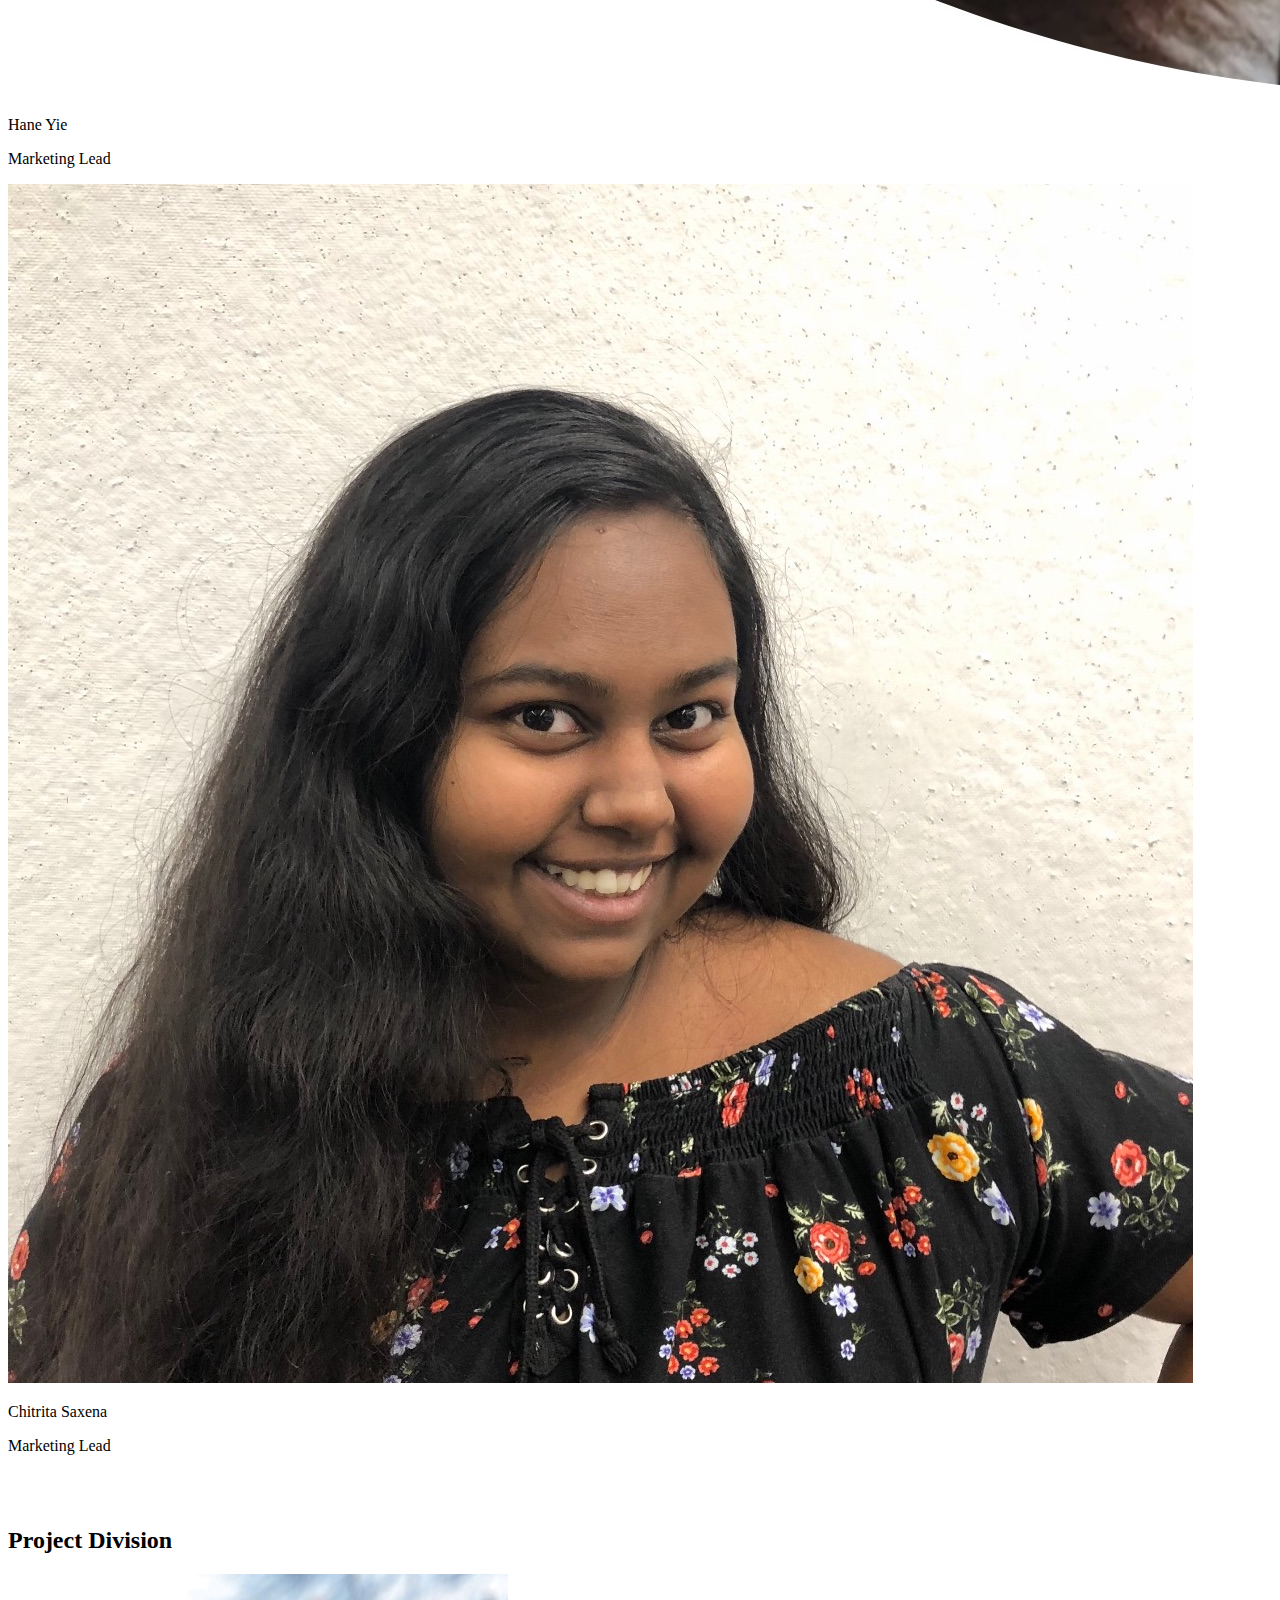
==== commit 50a88d6c: "Update team page with new Core Team" ====
--- a/templates/team.html
+++ b/templates/team.html
@@ -179,50 +179,100 @@
                         <div class="card white-card">
                             <div class="card-content black-text">
                                 <img class="card-img-core-team circle z-depth-3 activator"
-                                    src="../images/profiles/krishna.jpeg">
-                                <p class="card-title">Krishna Patel</p>
-                                <p class="card-subtitle creatives-lead">Senior Executive Officer</p>
-                            </div>
-                            <div class="card-action center-align">
-                                <a id="linkedin" href="https://www.linkedin.com/in/krishna-patel-1099/"><i
-                                        class="fab fa-linkedin-in social-icons"></i></a>
-                                <a id="github" href="https://github.com/patelkb99"><i
-                                        class="fab fa-github social-icons"></i></a>
-                            </div>
-                        </div>
-                    </div>
-                    <div class="col s12 m8 offset-m2 l4">
-                        <div class="card white-card">
-                            <div class="card-content black-text">
-                                <img class="card-img-core-team circle z-depth-3 activator"
-                                    src="../images/profiles/chris.jpeg">
-                                <p class="card-title">Chris Scherban</p>
-                                <p class="card-subtitle business-lead">Senior Executive Officer</p>
-                            </div>
-                            <div class="card-action center-align">
-                                <a id="linkedin" href="https://www.linkedin.com/in/christopher-s-67a188a5/"><i
-                                        class="fab fa-linkedin-in social-icons"></i></a>
-                                <a id="github" href="https://github.com/Cscherban"><i
-                                        class="fab fa-github social-icons"></i></a>
-                            </div>
-                        </div>
-                    </div>
-                    <div class="col s12 m8 offset-m2 l4">
-                        <div class="card white-card">
-                            <div class="card-content black-text">
-                                <img class="card-img-core-team circle z-depth-3 activator"
-                                    src="../images/profiles/marc.jpeg">
-                                <p class="card-title">Marc Frankel</p>
-                                <p class="card-subtitle public-relations-lead">Senior Executive Officer</p>
-                            </div>
-                            <div class="card-action center-align">
-                                <a id="linkedin" href="https://www.linkedin.com/in/marc-frankel-312516128/"><i
-                                        class="fab fa-linkedin-in social-icons"></i></a>
-                            </div>
-                        </div>
-                    </div>
-                </div>
-
+                                    src="../images/profiles/drake.jpeg">
+                                <p class="card-title">Drake Witt</p>
+                                <p class="card-subtitle creatives-lead">Technical Lead</p>
+                            </div>
+                            <div class="card-action center-align">
+                                <a id="portfolio" href="https://drakewitt.com/"><i
+                                        class="fas fa-globe social-icons"></i></a>
+                                <a id="linkedin" href="https://www.linkedin.com/in/drakewitt/"><i
+                                        class="fab fa-linkedin-in social-icons"></i></a>
+                                <a id="github" href="https://github.com/DrakeWitt"><i
+                                        class="fab fa-github social-icons"></i></a>
+                            </div>
+                        </div>
+                    </div>
+                    <div class="col s12 m8 offset-m2 l4">
+                        <div class="card white-card">
+                            <div class="card-content black-text">
+                                <img class="card-img-core-team circle z-depth-3 activator"
+                                    src="../images/profiles/ivana.jpeg">
+                                <p class="card-title">Ivana Olivo</p>
+                                <p class="card-subtitle business-lead">Technical Lead</p>
+                            </div>
+                            <div class="card-action center-align">
+                                <a id="linkedin" href="https://linkedin.com/in/ivanaolivo"><i
+                                        class="fab fa-linkedin-in social-icons"></i></a>
+                                <a id="github" href="https://github.com/ivanaolivo"><i
+                                        class="fab fa-github social-icons"></i></a>
+                            </div>
+                        </div>
+                    </div>
+                    <div class="col s12 m8 offset-m2 l4">
+                        <div class="card white-card">
+                            <div class="card-content black-text">
+                                <img class="card-img-core-team circle z-depth-3 activator"
+                                    src="../images/profiles/kartik.jpeg">
+                                <p class="card-title">Kartik Narang</p>
+                                <p class="card-subtitle public-relations-lead">Technical Lead</p>
+                            </div>
+                            <div class="card-action center-align">
+                                <a id="linkedin" href="https://www.linkedin.com/in/knarang2"><i
+                                        class="fab fa-linkedin-in social-icons"></i></a>
+                                <a id="github" href="https://github.com/kartiknarang"><i
+                                        class="fab fa-github social-icons"></i></a>
+                            </div>
+                        </div>
+                    </div>
+                </div>
+                <div class="row">
+                    <div class="col s12 m8 offset-m2 l4">
+                        <div class="card white-card">
+                            <div class="card-content black-text">
+                                <img class="card-img-core-team circle z-depth-3 activator"
+                                    src="../images/profiles/elisabeth.jpeg">
+                                <p class="card-title">Elisabeth Cross</p>
+                                <p class="card-subtitle creatives-lead">Operations Lead</p>
+                            </div>
+                            <div class="card-action center-align">
+                                <a id="linkedin" href="http://linkedin.com/in/elisabethcross"><i
+                                        class="fab fa-linkedin-in social-icons"></i></a>
+                            </div>
+                        </div>
+                    </div>
+                    <div class="col s12 m8 offset-m2 l4">
+                        <div class="card white-card">
+                            <div class="card-content black-text">
+                                <img class="card-img-core-team circle z-depth-3 activator"
+                                    src="../images/profiles/hane.jpeg">
+                                <p class="card-title">Hane Yie</p>
+                                <p class="card-subtitle business-lead">Marketing Lead</p>
+                            </div>
+                            <div class="card-action center-align">
+                                <a id="linkedin" href="https://www.linkedin.com/in/hane-yie-9087171b4/"><i
+                                        class="fab fa-linkedin-in social-icons"></i></a>
+                            </div>
+                        </div>
+                    </div>
+                    <div class="col s12 m8 offset-m2 l4">
+                        <div class="card white-card">
+                            <div class="card-content black-text">
+                                <img class="card-img-core-team circle z-depth-3 activator"
+                                    src="../images/profiles/chitrita.jpeg">
+                                <p class="card-title">Chitrita Saxena</p>
+                                <p class="card-subtitle public-relations-lead">Marketing Lead</p>
+                            </div>
+                            <div class="card-action center-align">
+                                <a id="portfolio" href="https://chitrita.design/"><i
+                                        class="fas fa-globe social-icons"></i></a>
+                                <a id="linkedin" href="https://www.linkedin.com/in/chitrita-saxena/"><i
+                                        class="fab fa-linkedin-in social-icons"></i></a>
+                            </div>
+                        </div>
+                    </div>
+
+                </div>
                 <br><br>
                 <h2 class="team-roster-title center-align">Project Division</h2>
                 <div class="row">
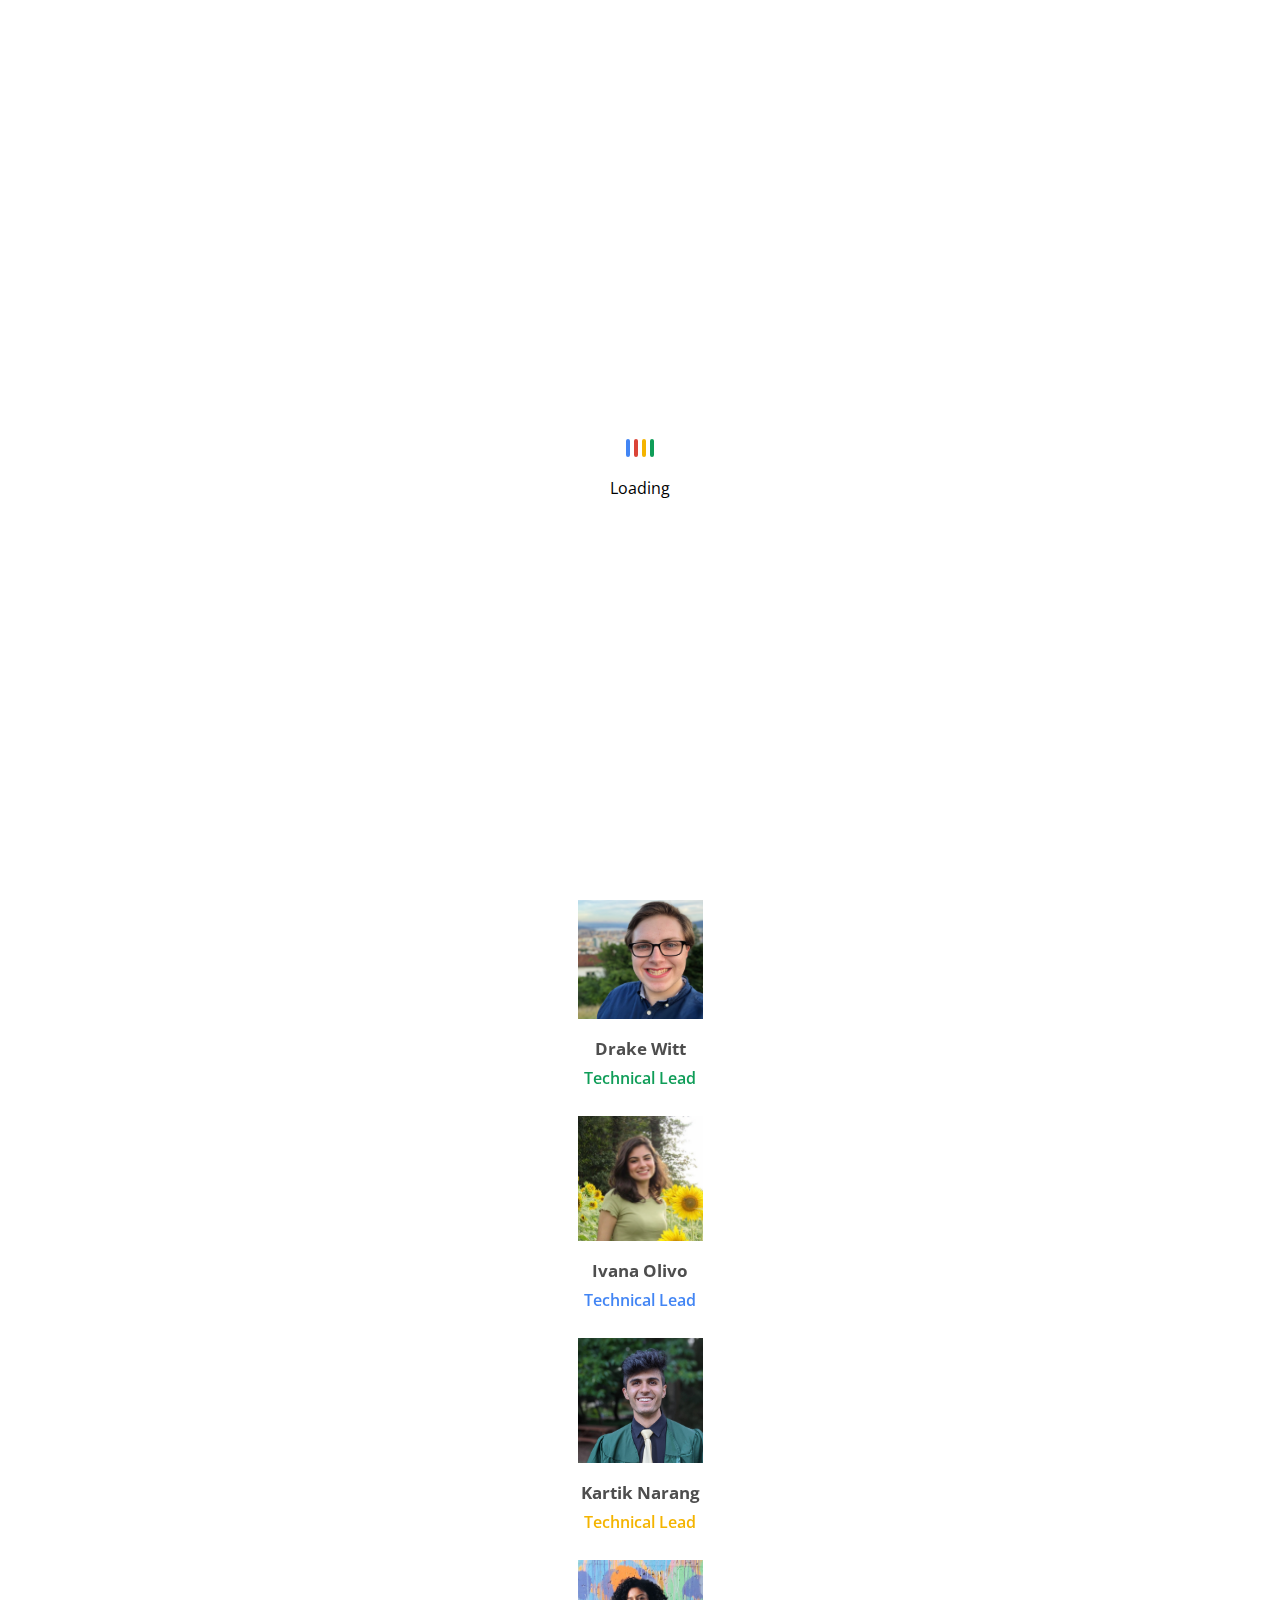
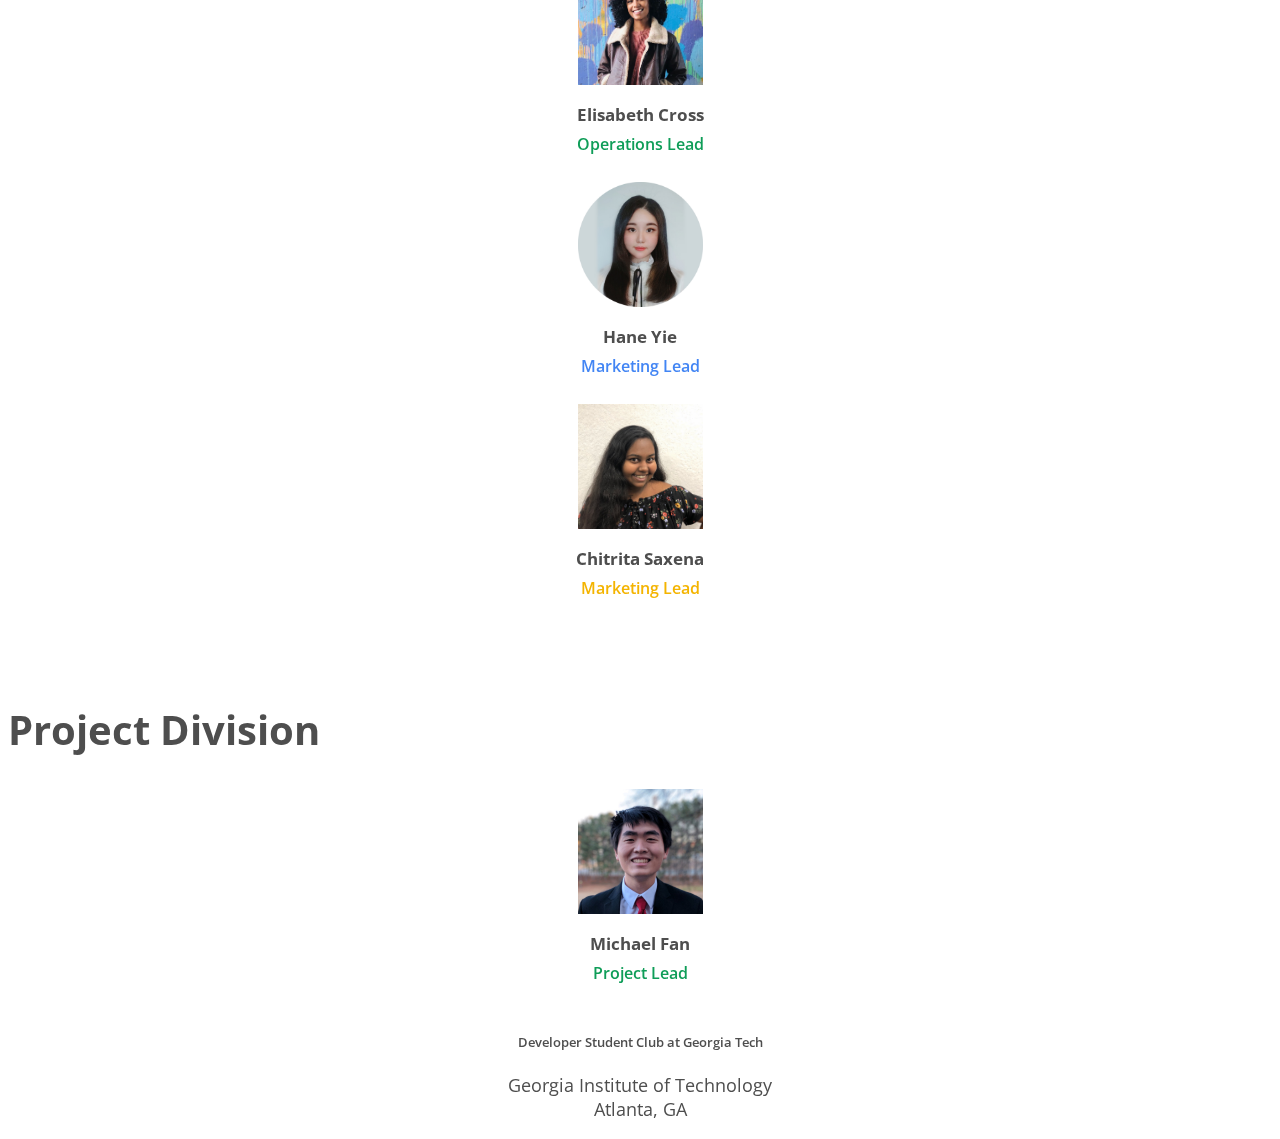
==== commit 69938126: "changed slack link" ====
--- a/templates/team.html
+++ b/templates/team.html
@@ -103,7 +103,7 @@
                         </a>
                     </li>
                     <li class="nav-item">
-                        <a class="nav-link" href="https://dscgt.slack.com">
+                        <a class="nav-link" href="http://slack.dscgt.club">
                             <i class="fab fa-slack"></i>
                         </a>
                     </li>
--- a/css/team.css
+++ b/css/team.css
@@ -0,0 +1,580 @@
+body {
+    font-family: 'Open Sans', sans-serif;
+    background-color: #FFFFFF;
+    overflow-x: hidden;
+}
+
+/* ---- Preloader ---- */
+.preloader-background {
+    display: flex;
+    align-items: center;
+    justify-content: center;
+    background-color: #FFFFFF;
+    position: fixed;
+    z-index: 999;
+    top: 0;
+    left: 0;
+    right: 0;
+    bottom: 0;
+}
+
+.loading {
+    position: absolute;
+    margin-left: auto;
+    margin-right: auto;
+}
+
+.loading-bar {
+    display: inline-block;
+    width: 4px;
+    height: 18px;
+    border-radius: 4px;
+    animation: loading .866s ease-in-out infinite;
+}
+
+.loading-bar:nth-child(1) {
+    background-color: #4285F4;
+    animation-delay: 0;
+}
+
+.loading-bar:nth-child(2) {
+    background-color: #DB4437;
+    animation-delay: 0.09s;
+}
+
+.loading-bar:nth-child(3) {
+    background-color: #F4B400;
+    animation-delay: .18s;
+}
+
+.loading-bar:nth-child(4) {
+    background-color: #0F9D58;
+    animation-delay: .27s;
+}
+
+@keyframes loading {
+    0% {
+        transform: scale(1);
+    }
+
+    20% {
+        transform: scale(1, 2.2);
+    }
+
+    40% {
+        transform: scale(1);
+    }
+}
+
+.preloader-background>p {
+    position: absolute;
+    top: 50%;
+    left: 50%;
+    opacity: 1;
+}
+
+.blinking {
+    padding-top: 75px;
+    animation: blinker .9s linear infinite;
+}
+
+@keyframes blinker {
+    50% {
+        opacity: 0;
+    }
+}
+
+/* ---- Navbar ---- */
+@media only screen and (min-width: 992px) and (max-width: 1080px) {
+    .hide-on-med-and-down {
+        display: none !important;
+    }
+
+    nav .brand-logo {
+        left: 50%;
+        -webkit-transform: translateX(-50%);
+        transform: translateX(-50%);
+    }
+}
+
+.center-brand {
+    height: 64px;
+    display: flex;
+    align-items: center;
+}
+
+@media only screen and (max-width: 600px) {
+    .center-brand {
+        height: 56px;
+    }
+}
+
+.dsc-logo {
+    height: 50px;
+    width: 50px;
+    vertical-align: middle;
+}
+
+.dsc-brand {
+    color: #4E4E4E;
+    font-weight: 700;
+    font-size: 1.5rem;
+}
+
+.whiteNav {
+    background: rgba(255, 255, 255, 1);
+}
+
+nav ul a {
+    color: #4E4E4E;
+    height: 64px;
+}
+
+nav a {
+    color: #4E4E4E;
+}
+
+nav ul a:hover {
+    background-color: rgba(0, 0, 0, 0.1);
+}
+
+.header-section {
+    height: 100vh;
+    display: flex;
+    align-items: center;
+}
+
+.brand {
+    text-align: center;
+    z-index: 1;
+}
+
+.caption-container {
+    text-align: center;
+    position: absolute;
+    top: 50%;
+    width: 100%;
+    color: #FFFFFF;
+}
+
+.caption-title {
+    color: #4E4E4E;
+    font-size: 5em;
+    font-weight: bold
+}
+
+.caption-subtitle {
+    color: #4E4E4E;
+    font-size: 1.5em;
+    font-weight: 600;
+}
+
+.hashtag {
+    color: #FF69B4;
+    font-size: 1.25rem;
+}
+
+/* ---- particles.js canvas ---- */
+canvas {
+    display: block;
+    vertical-align: bottom;
+    z-index: -1;
+    height: 100%;
+    width: 100%;
+}
+
+/* ---- particles.js container ---- */
+#particles-js {
+    z-index: -2;
+    position: fixed;
+    width: 100%;
+    height: 100%;
+    background-color: #FFFFFF;
+    background-image: url("");
+    background-repeat: no-repeat;
+    background-size: cover;
+    background-position: 50% 50%;
+    top: 0px;
+    left: 0px;
+}
+
+/* ---- Landing ---- */
+.landing-container {
+    position: absolute;
+    z-index: 100;
+    top: 50%;
+    left: 50%;
+    transform: translate(-50%, -50%);
+}
+
+.landing-title {
+    text-align: center;
+    font-size: 4rem;
+    font-weight: 600;
+    color: #FFFFFF;
+}
+
+.landing-desciption {
+    text-align: center;
+    font-size: 1.35rem;
+    color: #FFFFFF;
+    padding-left: 80px;
+    padding-right: 80px;
+}
+
+.landing-section {
+    background-color: #FFFFFF;
+    height: 100vh;
+    width: 100%;
+}
+
+.overlay {
+    background-color: rgba(0, 0, 0, 0.6) !important;
+    width: 100vw;
+    height: 100vh;
+}
+
+.owl-carousel {
+    z-index: 0!important;
+}
+
+.slideImg {
+    position: relative;
+    background-size: cover !important;
+    background-position: center !important;
+    width: 100vw;
+    height: 100vh;
+}
+
+#slide1 {
+    background: url('../images/events/1.jpg');
+}
+
+#slide2 {
+    background: url('../images/events/2.jpg');
+}
+
+#slide3 {
+    background: url('../images/events/3.jpg');
+}
+
+#slide4 {
+    background: url('../images/events/4.jpg');
+}
+
+#slide5 {
+    background: url('../images/events/5.jpg');
+}
+
+#slide6 {
+    background: url('../images/events/6.jpg');
+}
+
+#owl-demo .item img {
+    width: 100vw;
+    height: 100vh;
+    object-fit: cover;
+}
+
+/* ---- Team Roster ---- */
+.team-roster-title {
+    color: #4E4E4E;
+    font-size: 2.5rem;
+    font-weight: 700 !important;
+    margin-top: 2rem;
+    margin-bottom: 2rem;
+}
+
+.card-action {
+    border-top: 0px !important;
+}
+
+.card .card-content p {
+    margin-block-start: 0;
+    margin-block-end: 0;
+}
+
+.white-card {
+    background-color: #FFFFFF;
+}
+
+.card-img {
+    height: 125px;
+    width: 125px;
+    display: block;
+    margin-left: auto;
+    margin-right: auto;
+    margin-bottom: 10px;
+}
+
+.card-img-core-team {
+    height: 125px;
+    width: 125px;
+    display: block;
+    margin-left: auto;
+    margin-right: auto;
+    margin-bottom: 10px;
+    cursor: pointer;
+}
+
+.card-title {
+    text-align: center;
+    color: #4E4E4E;
+    line-height: 1.25rem !important;
+    margin-top: 20px !important;
+    margin-bottom: 0 !important;
+    font-size: 1.05rem !important;
+    font-weight: 700 !important;
+}
+
+.card-subtitle {
+    text-align: center;
+    margin-top: 8px !important;
+    font-weight: 600;
+}
+
+.reveal-title {
+    text-align: left;
+    font-weight: 700 !important;
+}
+
+.team-lead {
+    color: #FF69B4;
+}
+
+.faculty-advisor {
+    color: #9D69A3;
+}
+
+.creatives-lead {
+    color: #0F9D58;
+}
+
+.business-lead {
+    color: #4285F4;
+}
+
+.public-relations-lead {
+    color: #F4B400;
+}
+
+.technical-lead {
+    color: #EA4335;
+}
+
+.team-member {
+    color: #6c757D;
+}
+
+.social-icons {
+    font-size: 20px !important;
+    margin-left: 6px !important;
+    margin-right: 6px !important;
+}
+
+@media only screen and (max-width: 600px) {
+    .social-icons {
+        font-size: 20px !important;
+        margin-left: 20px !important;
+        margin-right: 20px !important;
+    }
+}
+
+@media only screen and (min-width: 601px) and (max-width: 992px) {
+    .social-icons {
+        font-size: 20px !important;
+        margin-left: 15px !important;
+        margin-right: 15px !important;
+    }
+
+    .row .col {
+        padding: 0 0!important;
+    }
+}
+
+@media only screen and (min-width: 993px) {
+    .social-icons {
+        font-size: 20px !important;
+        margin-left: 6px !important;
+        margin-right: 6px !important;
+    }
+
+    .row .col {
+        padding: 0 .75rem!important;
+    }
+}
+
+.card-action a {
+    margin-right: 0 !important;
+}
+
+#portfolio {
+    color: #000000;
+}
+
+#linkedin {
+    color: #0077B5;
+}
+
+#github {
+    color: #000000;
+}
+
+#instagram {
+    color: #BC2A8D;
+}
+
+#twitter {
+    color: #1DA1F2;
+}
+
+/* ---- Contact ---- */
+.contact-section .row .col {
+    padding: 0 .75rem!important;
+}
+
+.contact-section {
+    height: 75vh;
+    display: flex;
+    align-items: center;
+}
+
+.contact-title {
+    font-weight: 700;
+    font-size: 2.25rem;
+}
+
+.contact-form {
+    padding-left: 45px!important;
+    padding-right: 45px!important;
+}
+
+/* label color */
+.input-field label {
+    color: #9E9E9E !important;
+}
+
+/* label focus color */
+.input-field input:focus+label {
+    color: #9E9E9E !important;
+}
+
+/* label underline focus color */
+.input-field input[type=text]:focus {
+    border-bottom: 1px solid #9E9E9E !important;
+    box-shadow: 0 1px 0 0 #9E9E9E !important;
+}
+
+/* label underline focus color */
+.input-field input[type=email]:focus {
+    border-bottom: 1px solid #9E9E9E !important;
+    box-shadow: 0 1px 0 0 #9E9E9E !important;
+}
+
+/* label underline focus color */
+.input-field input[type=text]:focus {
+    border-bottom: 1px solid #9E9E9E !important;
+    box-shadow: 0 1px 0 0 #9E9E9E !important;
+}
+
+/* label underline focus color */
+.input-field textarea.materialize-textarea:focus {
+    border-bottom: 1px solid #9E9E9E !important;
+    box-shadow: 0 1px 0 0 #9E9E9E !important;
+}
+
+/* valid color */
+.input-field input[type=text].valid {
+    border-bottom: 1px solid #444;
+    box-shadow: 0 1px 0 0 #444;
+}
+
+/* invalid color */
+.input-field input[type=text].invalid {
+    border-bottom: 1px solid #444;
+    box-shadow: 0 1px 0 0 #444;
+}
+
+/* icon prefix focus color */
+.input-field .prefix.active {
+    color: #444;
+}
+
+.contact-submit {
+    color: #FFFFFF !important;
+    background-color: #DB4437 !important;
+    border-radius: 25px;
+    height: 45px;
+    width: 175px;
+    font-size: 1rem;
+}
+
+/* ---- Footer ---- */
+.text-gray {
+    color: #4E4E4E;
+}
+
+.footer-section {
+    color: #FFFFFF;
+}
+
+.footer-title {
+    text-align: center;
+    font-weight: 600;
+    color: #4E4E4E;
+}
+
+.footer-location {
+    text-align: center;
+    font-size: 1.125rem;
+    color: #4E4E4E;
+}
+
+.footer-social-media {
+    text-align: center;
+}
+
+.social-media-title {
+    margin-top: 50px;
+    text-align: center;
+    font-size: 2rem;
+    font-weight: 400;
+}
+
+.footer-social-media .linkedin {
+    color: #0077B5;
+    font-size: 40px;
+    padding: 10px;
+}
+
+.footer-social-media .instagram {
+    color: #BC2A8D;
+    font-size: 40px;
+    padding: 10px;
+}
+
+.footer-social-media .twitter {
+    color: #1DA1F2;
+    font-size: 40px;
+    padding: 10px;
+}
+
+.footer-social-media .discord {
+    color: #7289DA;
+    font-size: 40px;
+    padding: 10px;
+}
+
+.footer-copyright {
+    text-align: center;
+    padding-top: 10px;
+    padding-bottom: 10px;
+}
+
+.footer-love {
+    color: #DB4437;
+}
+
+.footer-code {
+    color: #000000;
+}
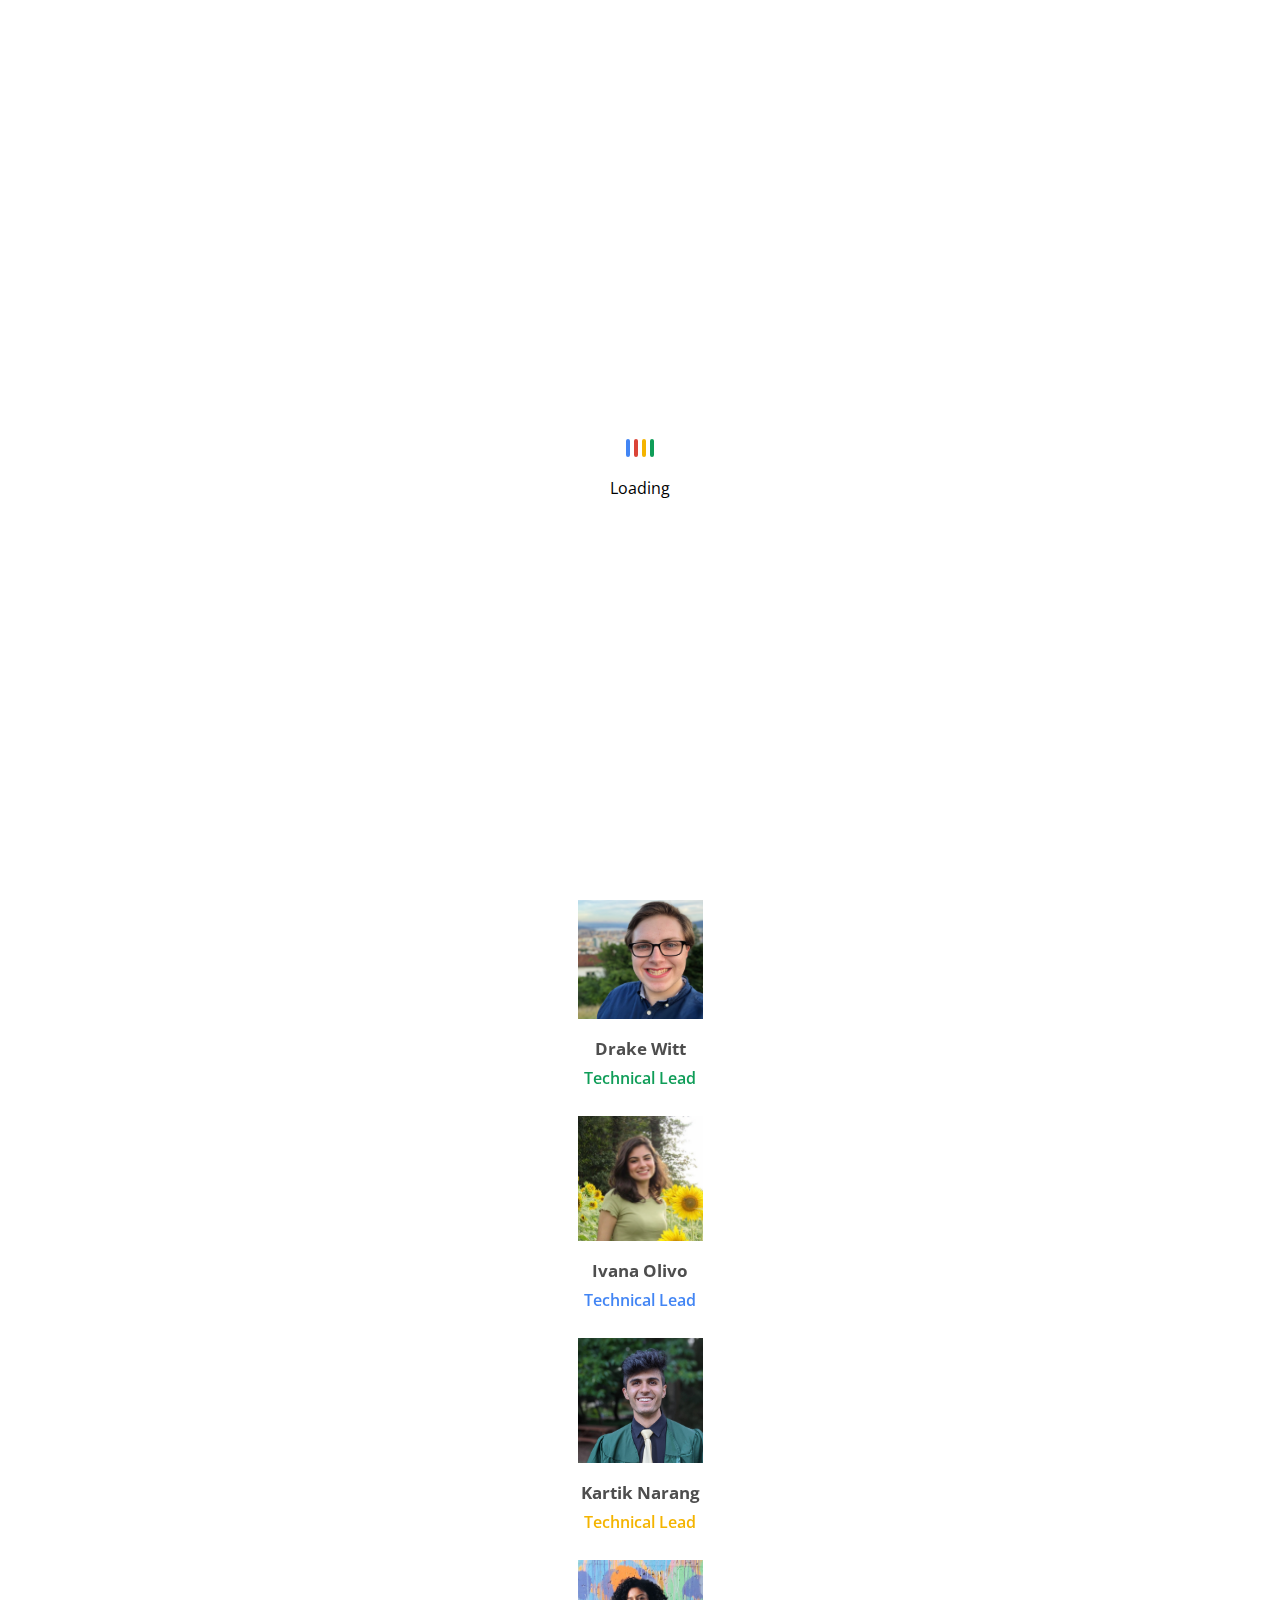
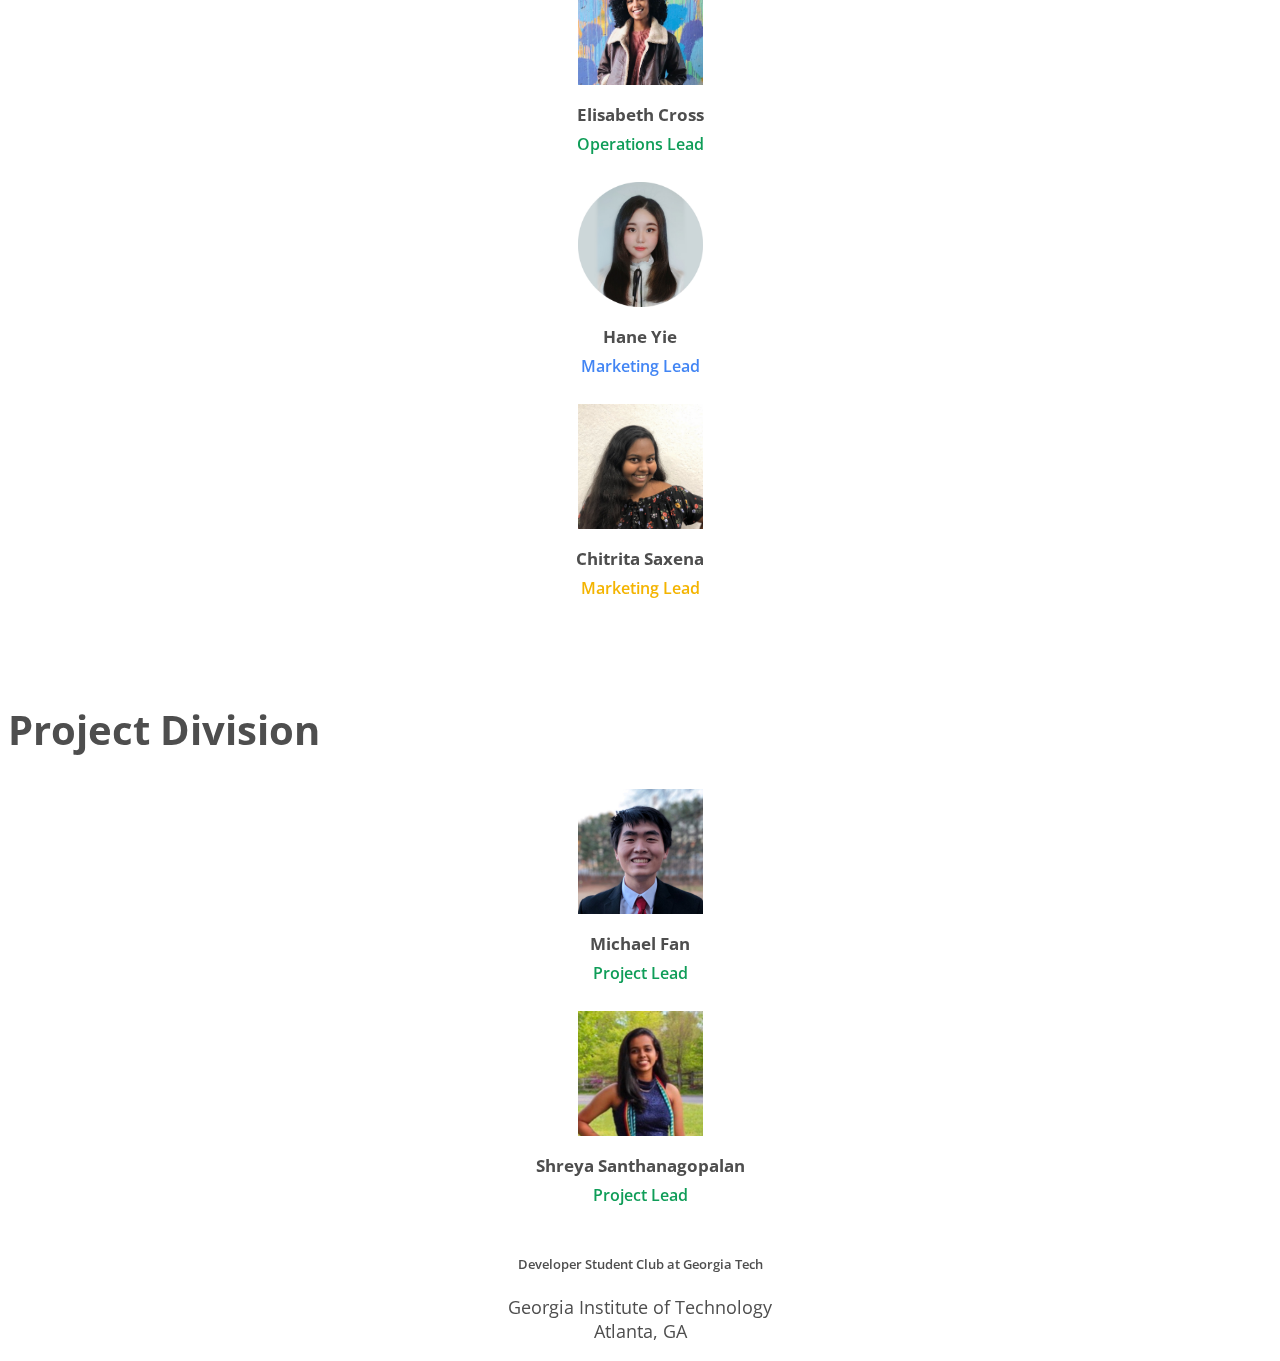
==== commit 09124b8c: "add Shreya" ====
--- a/templates/team.html
+++ b/templates/team.html
@@ -250,6 +250,8 @@
                                 <p class="card-subtitle business-lead">Marketing Lead</p>
                             </div>
                             <div class="card-action center-align">
+                                <a id="portfolio" href="https://haneyie.com"><i
+                                        class="fas fa-globe social-icons"></i></a>
                                 <a id="linkedin" href="https://www.linkedin.com/in/hane-yie-9087171b4/"><i
                                         class="fab fa-linkedin-in social-icons"></i></a>
                             </div>
@@ -290,6 +292,24 @@
                                 <a id="linkedin" href="https://www.linkedin.com/in/michael-fan-a0a0b1143/"><i
                                         class="fab fa-linkedin-in social-icons"></i></a>
                                 <a id="github" href="https://github.com/michaelyfan"><i
+                                        class="fab fa-github social-icons"></i></a>
+                            </div>
+                        </div>
+                    </div>
+                    <div class="col s12 m8 offset-m2 l4">
+                        <div class="card white-card">
+                            <div class="card-content black-text">
+                                <img class="card-img-core-team circle z-depth-3 activator"
+                                    src="../images/profiles/shreya.jpeg">
+                                <p class="card-title">Shreya Santhanagopalan</p>
+                                <p class="card-subtitle creatives-lead">Project Lead</p>
+                            </div>
+                            <div class="card-action center-align">
+                                <a id="portfolio" href="https://shreyasanthanag.wixsite.com/shreyasanthana"><i
+                                        class="fas fa-globe social-icons"></i></a>
+                                <a id="linkedin" href="https://www.linkedin.com/in/shreyasanthana/"><i
+                                        class="fab fa-linkedin-in social-icons"></i></a>
+                                <a id="github" href="https://github.com/shreyasanthana"><i
                                         class="fab fa-github social-icons"></i></a>
                             </div>
                         </div>
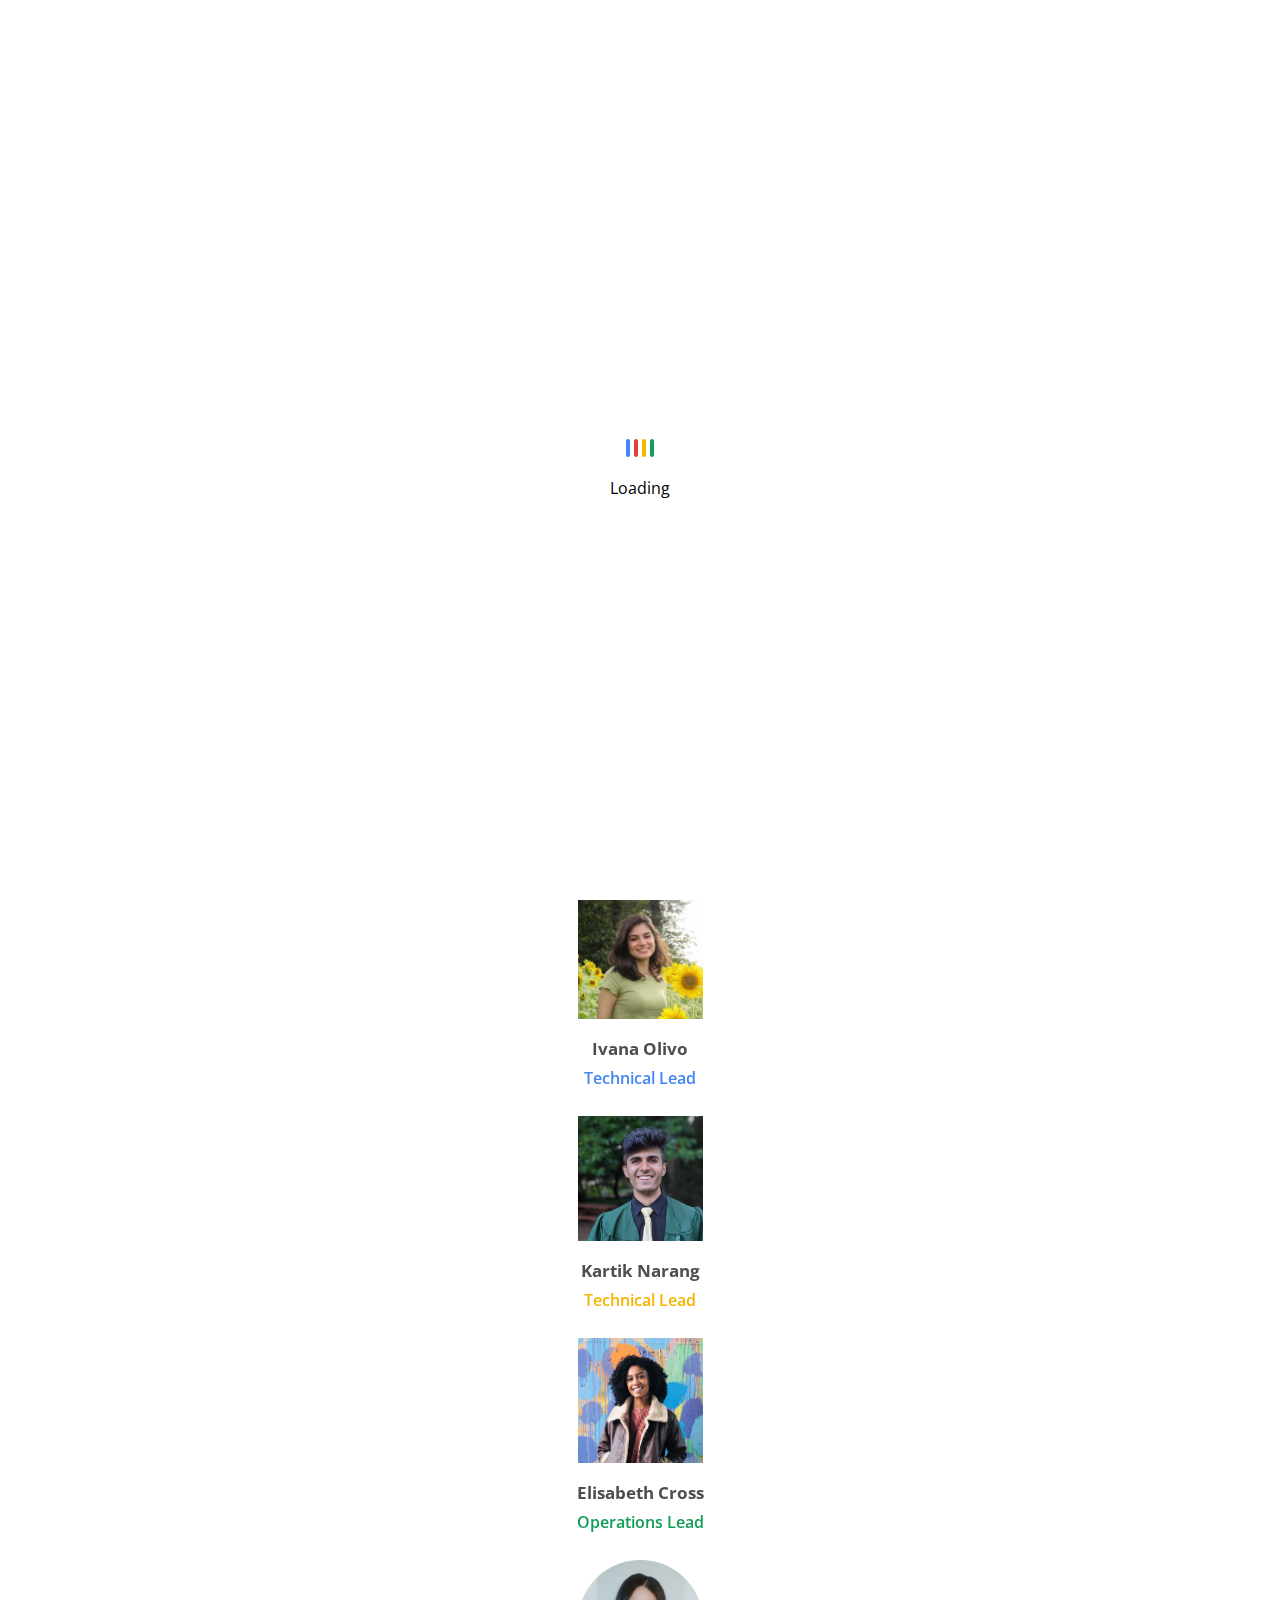
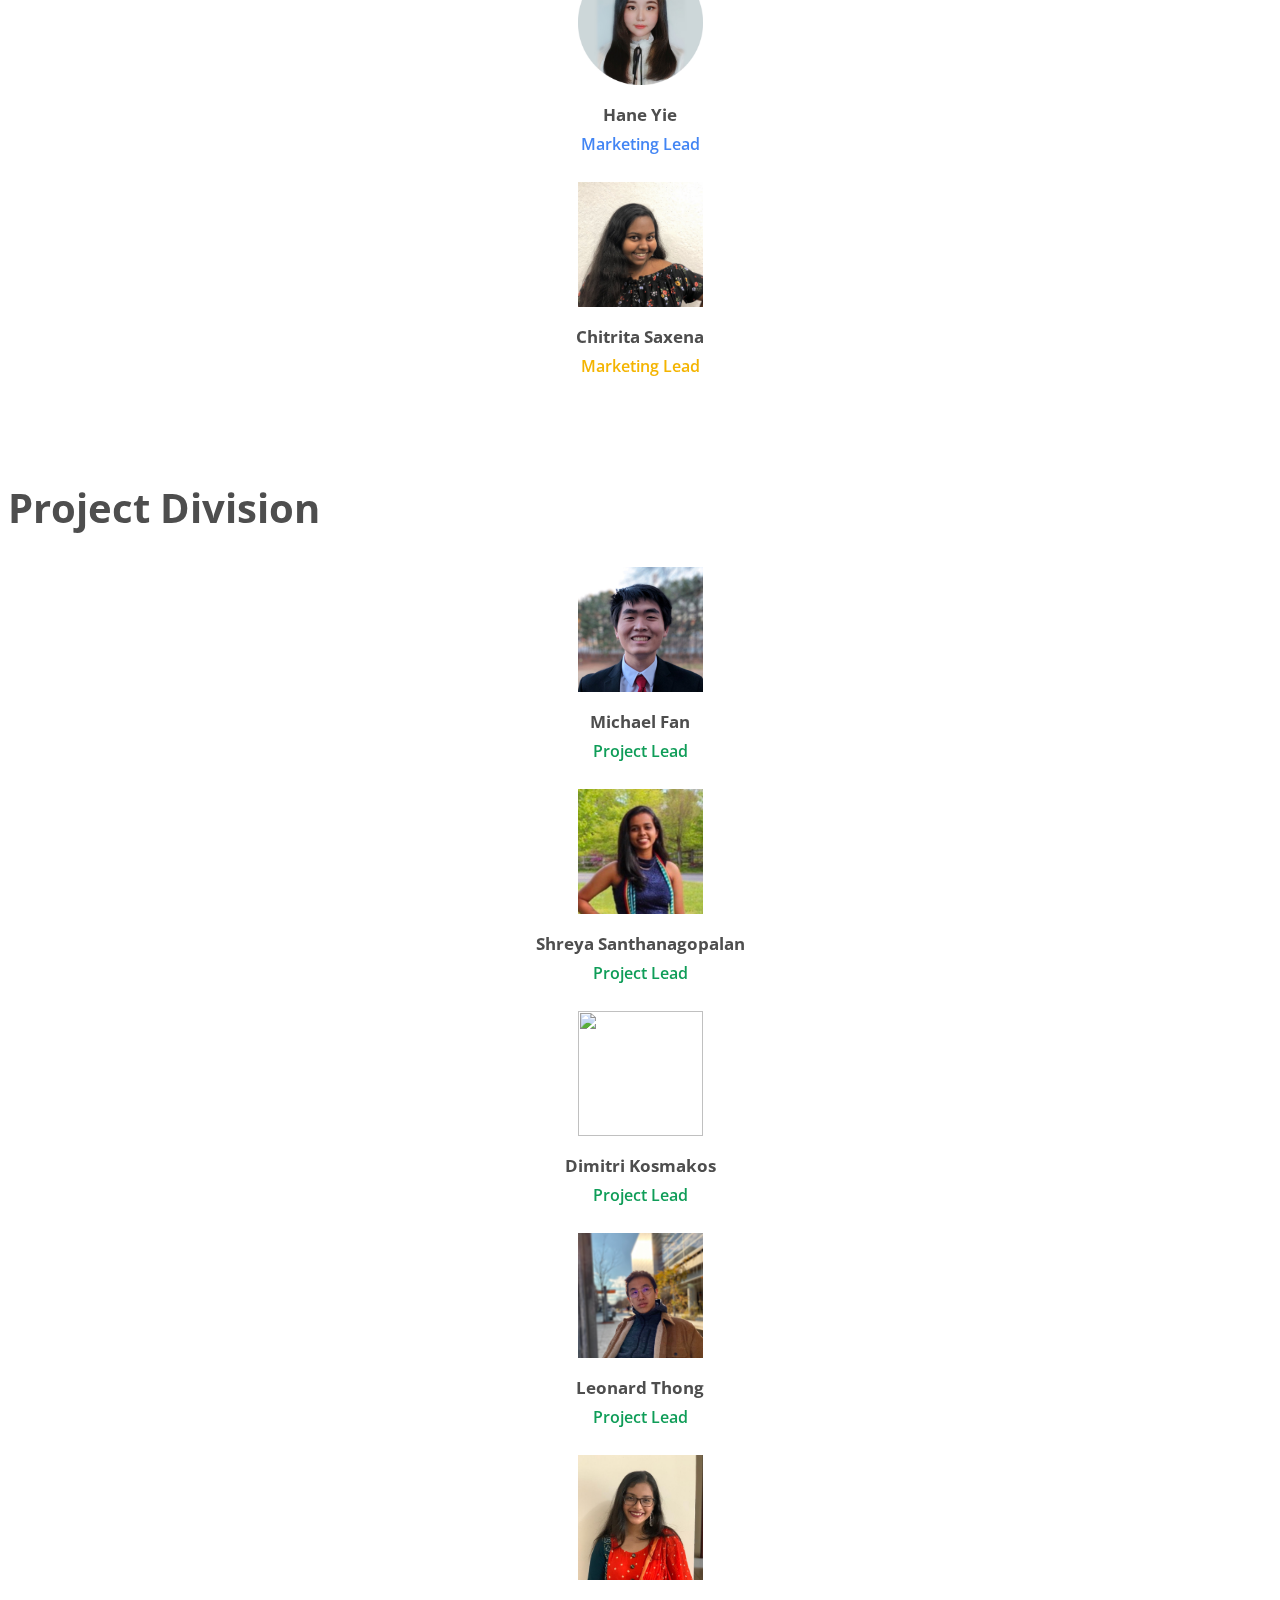
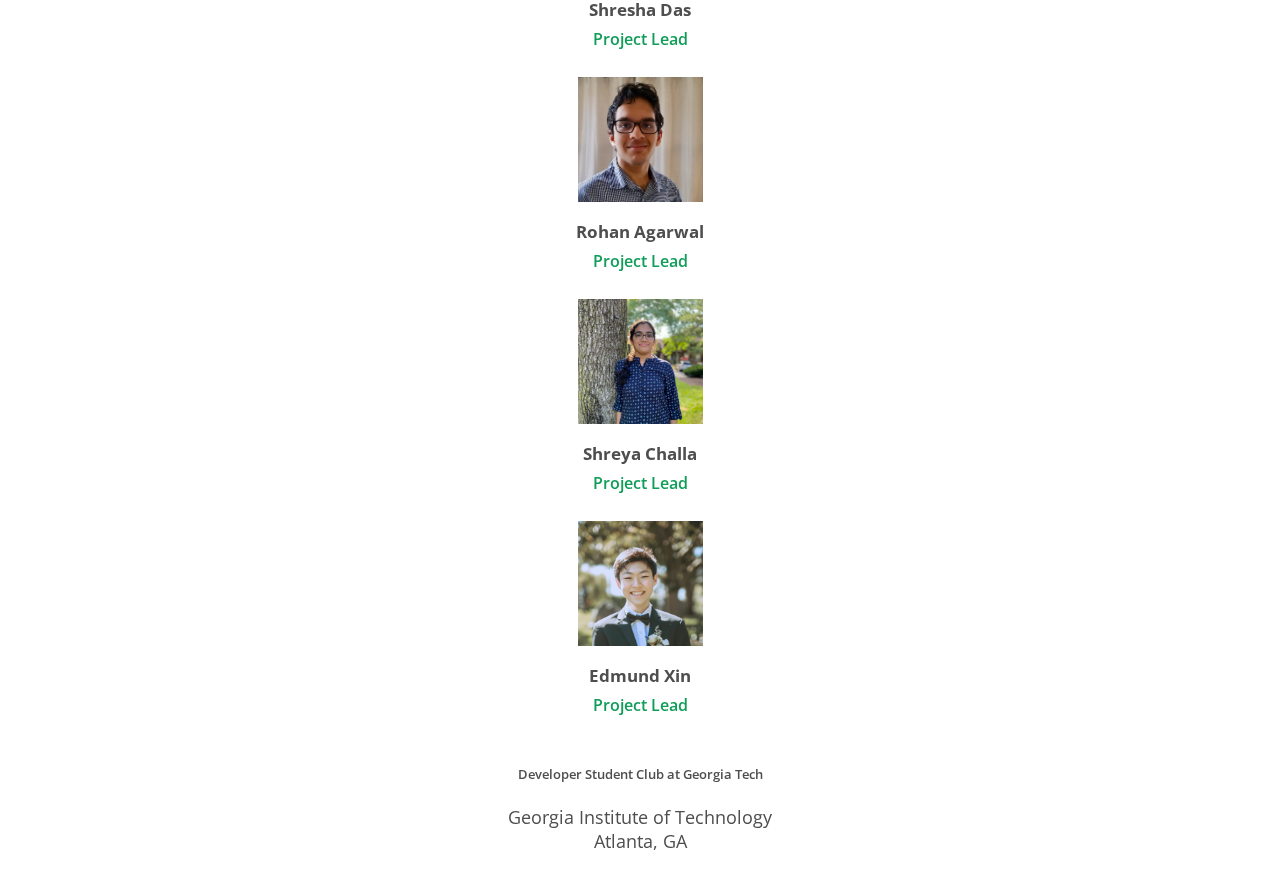
==== commit faaa33fd: "add project leads, remove Jason" ====
--- a/templates/team.html
+++ b/templates/team.html
@@ -137,7 +137,7 @@
             <div class="container">
                 <h2 class="team-roster-title center-align">Core Team</h2>
                 <div class="row">
-                    <div class="col s12 m8 offset-m2 l4 offset-l2">
+                    <div class="col s12 m8 offset-m2 l4 offset-l4">
                         <div class="card white-card">
                             <div class="card-content black-text">
                                 <img class="card-img-core-team circle z-depth-3 activator"
@@ -155,24 +155,6 @@
                             </div>
                         </div>
                     </div>
-                    <div class="col s12 m8 offset-m2 l4">
-                        <div class="card white-card">
-                            <div class="card-content black-text">
-                                <img class="card-img-core-team circle z-depth-3 activator"
-                                    src="../images/profiles/jason.jpeg">
-                                <p class="card-title">Jason Tu</p>
-                                <p class="card-subtitle team-lead">President</p>
-                            </div>
-                            <div class="card-action center-align">
-                                <a id="portfolio" href="https://jasontu.io"><i
-                                        class="fas fa-globe social-icons"></i></a>
-                                <a id="linkedin" href="https://www.linkedin.com/in/tujson"><i
-                                        class="fab fa-linkedin-in social-icons"></i></a>
-                                <a id="github" href="https://github.com/tujson"><i
-                                        class="fab fa-github social-icons"></i></a>
-                            </div>
-                        </div>
-                    </div>
                 </div>
                 <div class="row">
                     <div class="col s12 m8 offset-m2 l4">
@@ -314,8 +296,109 @@
                             </div>
                         </div>
                     </div>
-                </div>
-
+                    <div class="col s12 m8 offset-m2 l4">
+                        <div class="card white-card">
+                            <div class="card-content black-text">
+                                <img class="card-img-core-team circle z-depth-3 activator"
+                                    src="../images/profiles/dimitri.jpeg">
+                                <p class="card-title">Dimitri Kosmakos</p>
+                                <p class="card-subtitle creatives-lead">Project Lead</p>
+                            </div>
+                            <div class="card-action center-align">
+                                <a id="linkedin" href="https://www.linkedin.com/in/dimitrios-kosmakos-b18a11164/"><i
+                                        class="fab fa-linkedin-in social-icons"></i></a>
+                                <a id="github" href="https://github.com/dimitrikosmakos"><i
+                                        class="fab fa-github social-icons"></i></a>
+                            </div>
+                        </div>
+                    </div>
+                </div>
+                <div class="row">
+                    <div class="col s12 m8 offset-m2 l4">
+                        <div class="card white-card">
+                            <div class="card-content black-text">
+                                <img class="card-img-core-team circle z-depth-3 activator"
+                                    src="../images/profiles/leonard.jpeg">
+                                <p class="card-title">Leonard Thong</p>
+                                <p class="card-subtitle creatives-lead">Project Lead</p>
+                            </div>
+                            <div class="card-action center-align">
+                                <a id="linkedin" href="https://www.linkedin.com/in/leonard-thong"><i
+                                        class="fab fa-linkedin-in social-icons"></i></a>
+                                <a id="github" href="https://github.com/leonard-thong"><i
+                                        class="fab fa-github social-icons"></i></a>
+                            </div>
+                        </div>
+                    </div>
+                    <div class="col s12 m8 offset-m2 l4">
+                        <div class="card white-card">
+                            <div class="card-content black-text">
+                                <img class="card-img-core-team circle z-depth-3 activator"
+                                    src="../images/profiles/shresha.jpeg">
+                                <p class="card-title">Shresha Das</p>
+                                <p class="card-subtitle creatives-lead">Project Lead</p>
+                            </div>
+                            <div class="card-action center-align">
+                                <a id="linkedin" href="https://www.linkedin.com/in/shresha-das-38278b1b8/"><i
+                                        class="fab fa-linkedin-in social-icons"></i></a>
+                            </div>
+                        </div>
+                    </div>
+                    <div class="col s12 m8 offset-m2 l4">
+                        <div class="card white-card">
+                            <div class="card-content black-text">
+                                <img class="card-img-core-team circle z-depth-3 activator"
+                                    src="../images/profiles/rohan.jpeg">
+                                <p class="card-title">Rohan Agarwal</p>
+                                <p class="card-subtitle creatives-lead">Project Lead</p>
+                            </div>
+                            <div class="card-action center-align">
+                                <a id="portfolio" href="https://roaga.github.io"><i
+                                        class="fas fa-globe social-icons"></i></a>
+                                <a id="linkedin" href="https://www.linkedin.com/in/r-agarwal/"><i
+                                        class="fab fa-linkedin-in social-icons"></i></a>
+                                <a id="github" href="https://github.com/roaga"><i
+                                        class="fab fa-github social-icons"></i></a>
+                            </div>
+                        </div>
+                    </div>
+                </div>
+                <div class="row">
+                    <div class="col s12 m8 offset-m2 l4">
+                        <div class="card white-card">
+                            <div class="card-content black-text">
+                                <img class="card-img-core-team circle z-depth-3 activator"
+                                    src="../images/profiles/shreyac.jpeg">
+                                <p class="card-title">Shreya Challa</p>
+                                <p class="card-subtitle creatives-lead">Project Lead</p>
+                            </div>
+                            <div class="card-action center-align">
+                                <a id="linkedin" href="https://www.linkedin.com/in/shreya-c-a51a83143/"><i
+                                        class="fab fa-linkedin-in social-icons"></i></a>
+                                <a id="github" href="https://github.com/shreyachalla"><i
+                                        class="fab fa-github social-icons"></i></a>
+                            </div>
+                        </div>
+                    </div>
+                    <div class="col s12 m8 offset-m2 l4">
+                        <div class="card white-card">
+                            <div class="card-content black-text">
+                                <img class="card-img-core-team circle z-depth-3 activator"
+                                    src="../images/profiles/edmund.jpeg">
+                                <p class="card-title">Edmund Xin</p>
+                                <p class="card-subtitle creatives-lead">Project Lead</p>
+                            </div>
+                            <div class="card-action center-align">
+                                <a id="portfolio" href="https://studentfromgeorgia.tech/"><i
+                                        class="fas fa-globe social-icons"></i></a>
+                                <a id="linkedin" href=" https://www.linkedin.com/in/edmundxin/"><i
+                                        class="fab fa-linkedin-in social-icons"></i></a>
+                                <a id="github" href="https://github.com/mxinburritos/ "><i
+                                        class="fab fa-github social-icons"></i></a>
+                            </div>
+                        </div>
+                    </div>
+                </div>
             </div>
         </div>
         <!-- TEAM ROSTER START -->
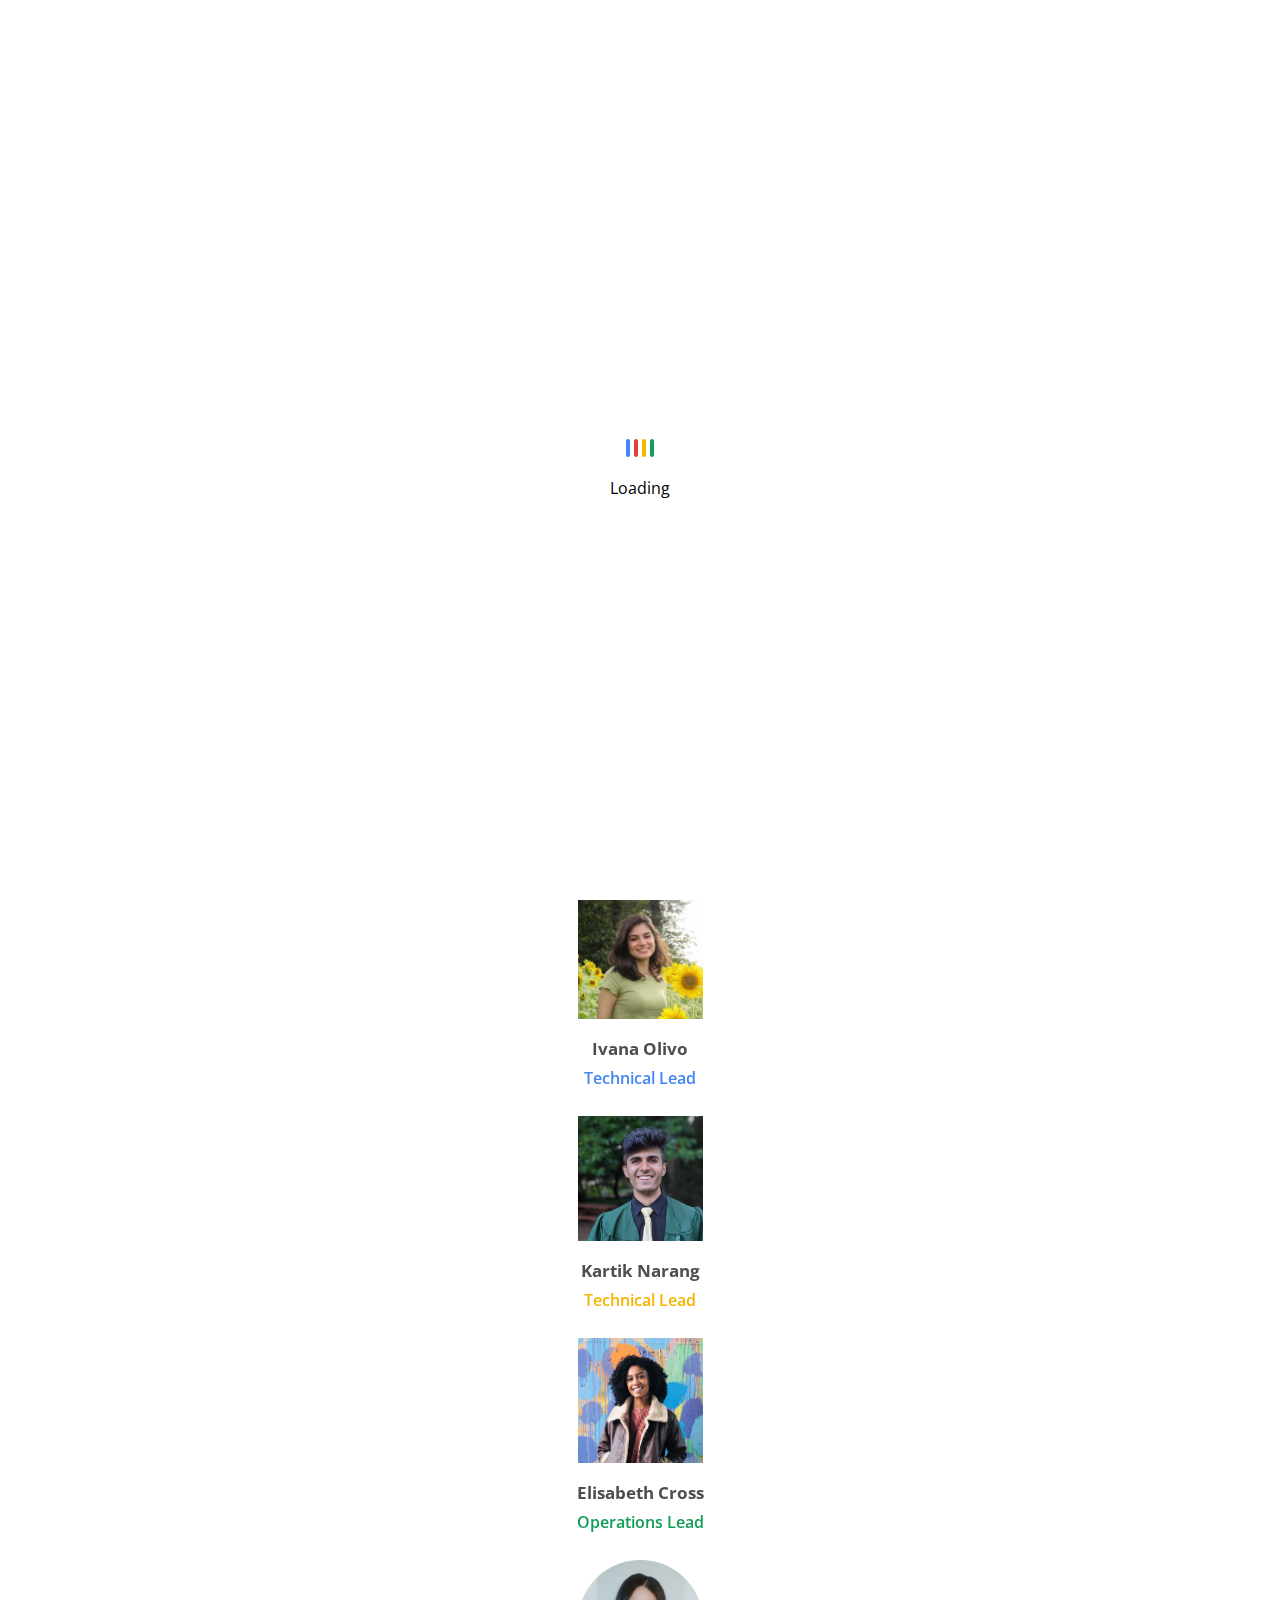
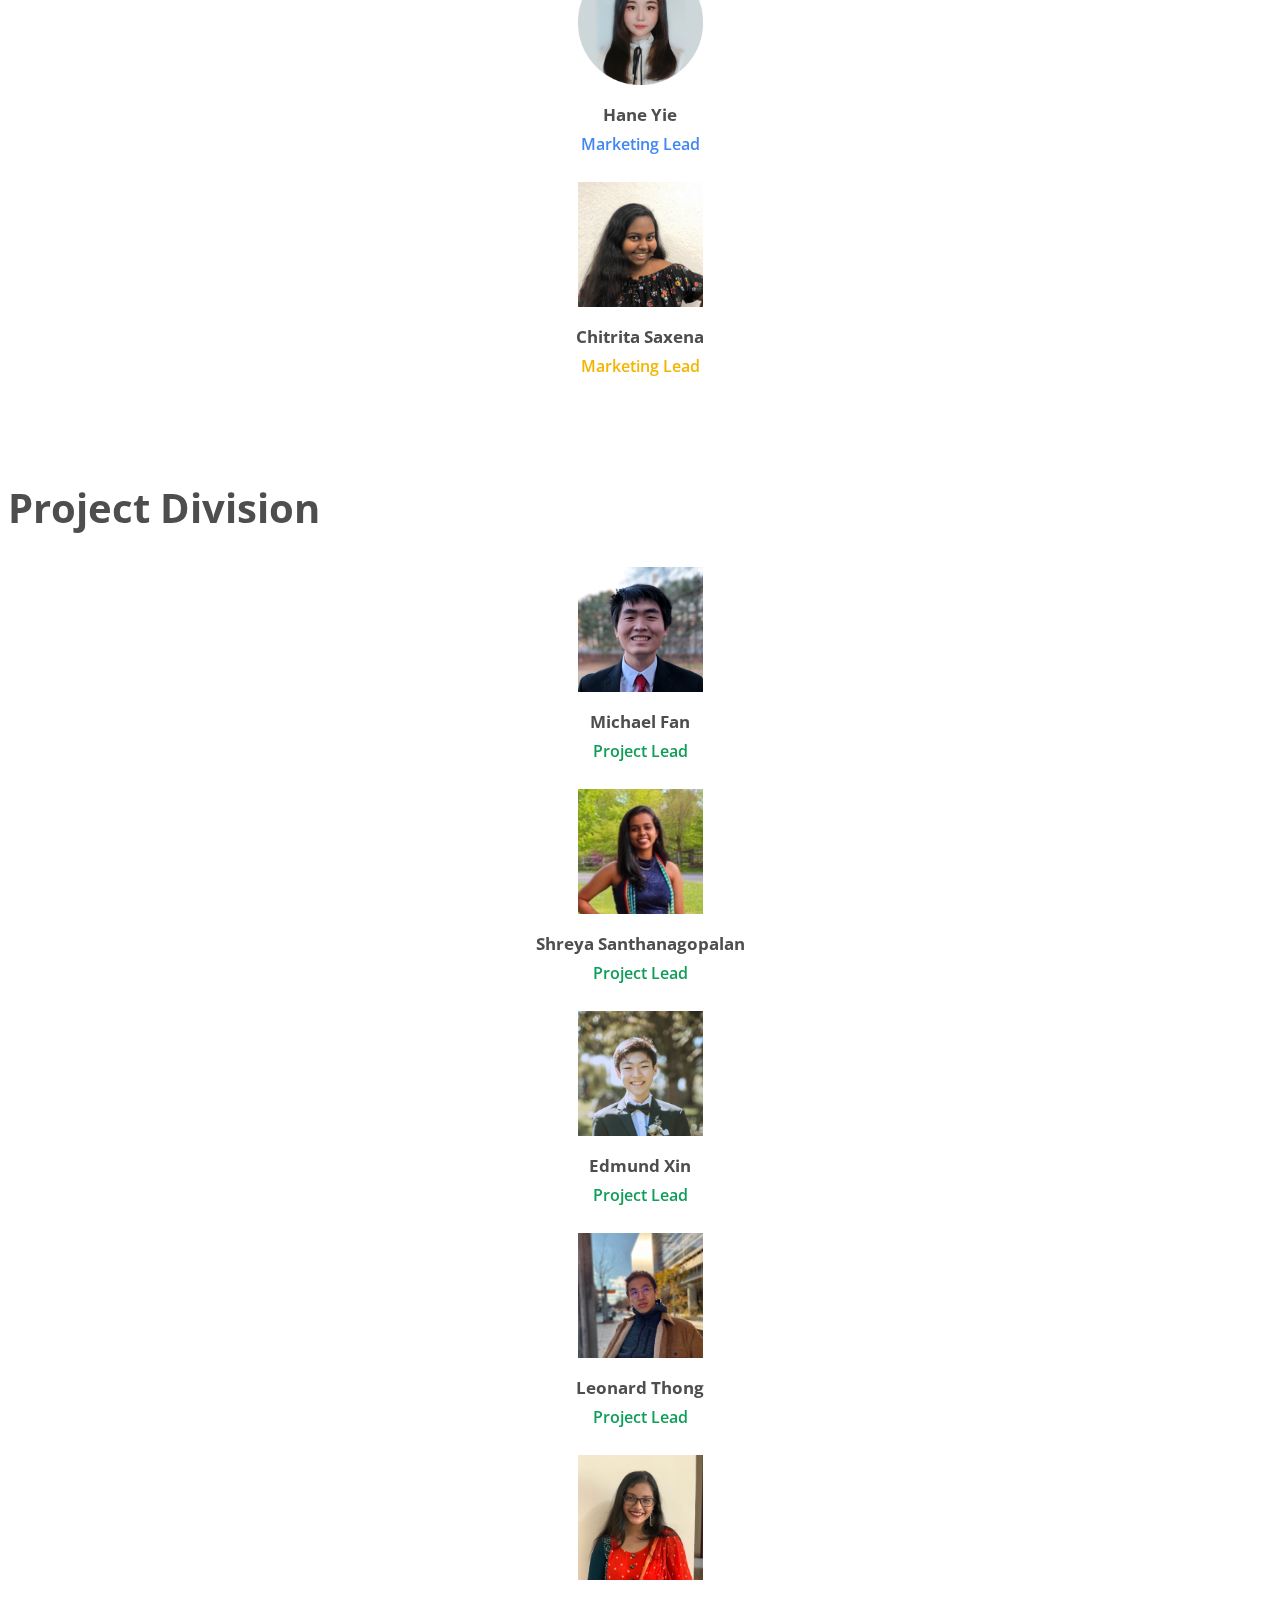
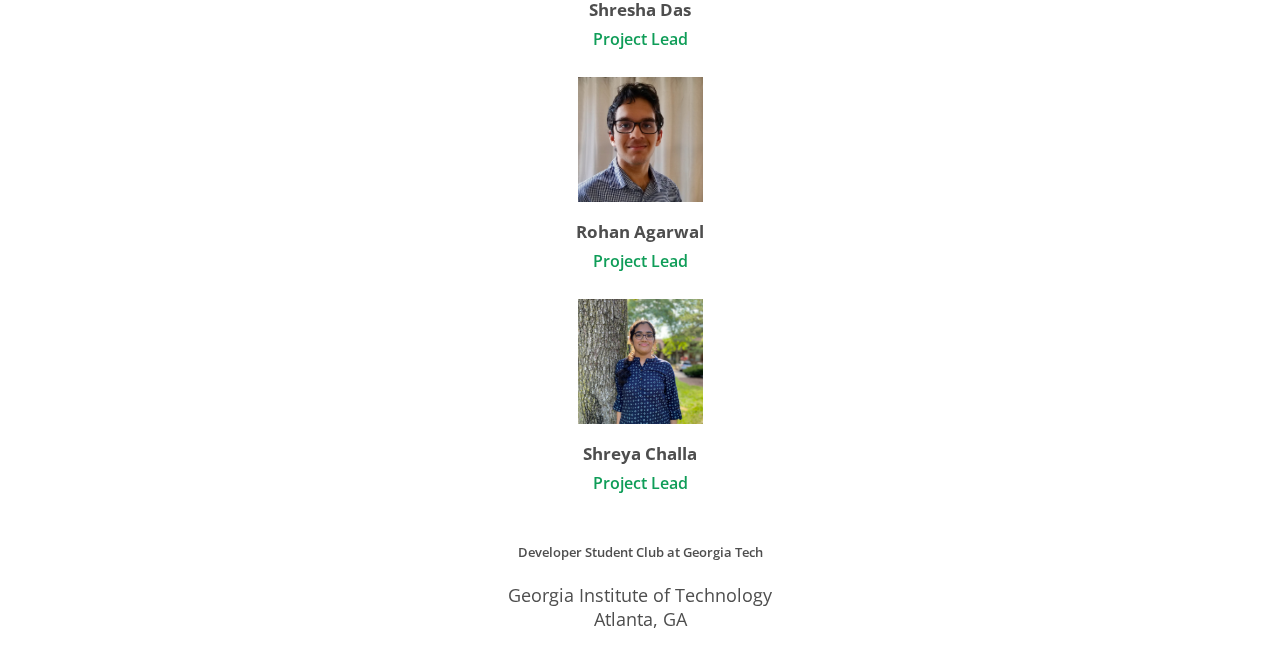
==== commit d32544c8: "remove dimitri" ====
--- a/templates/team.html
+++ b/templates/team.html
@@ -300,14 +300,16 @@
                         <div class="card white-card">
                             <div class="card-content black-text">
                                 <img class="card-img-core-team circle z-depth-3 activator"
-                                    src="../images/profiles/dimitri.jpeg">
-                                <p class="card-title">Dimitri Kosmakos</p>
-                                <p class="card-subtitle creatives-lead">Project Lead</p>
-                            </div>
-                            <div class="card-action center-align">
-                                <a id="linkedin" href="https://www.linkedin.com/in/dimitrios-kosmakos-b18a11164/"><i
-                                        class="fab fa-linkedin-in social-icons"></i></a>
-                                <a id="github" href="https://github.com/dimitrikosmakos"><i
+                                    src="../images/profiles/edmund.jpeg">
+                                <p class="card-title">Edmund Xin</p>
+                                <p class="card-subtitle creatives-lead">Project Lead</p>
+                            </div>
+                            <div class="card-action center-align">
+                                <a id="portfolio" href="https://studentfromgeorgia.tech/"><i
+                                        class="fas fa-globe social-icons"></i></a>
+                                <a id="linkedin" href=" https://www.linkedin.com/in/edmundxin/"><i
+                                        class="fab fa-linkedin-in social-icons"></i></a>
+                                <a id="github" href="https://github.com/mxinburritos/ "><i
                                         class="fab fa-github social-icons"></i></a>
                             </div>
                         </div>
@@ -376,24 +378,6 @@
                                 <a id="linkedin" href="https://www.linkedin.com/in/shreya-c-a51a83143/"><i
                                         class="fab fa-linkedin-in social-icons"></i></a>
                                 <a id="github" href="https://github.com/shreyachalla"><i
-                                        class="fab fa-github social-icons"></i></a>
-                            </div>
-                        </div>
-                    </div>
-                    <div class="col s12 m8 offset-m2 l4">
-                        <div class="card white-card">
-                            <div class="card-content black-text">
-                                <img class="card-img-core-team circle z-depth-3 activator"
-                                    src="../images/profiles/edmund.jpeg">
-                                <p class="card-title">Edmund Xin</p>
-                                <p class="card-subtitle creatives-lead">Project Lead</p>
-                            </div>
-                            <div class="card-action center-align">
-                                <a id="portfolio" href="https://studentfromgeorgia.tech/"><i
-                                        class="fas fa-globe social-icons"></i></a>
-                                <a id="linkedin" href=" https://www.linkedin.com/in/edmundxin/"><i
-                                        class="fab fa-linkedin-in social-icons"></i></a>
-                                <a id="github" href="https://github.com/mxinburritos/ "><i
                                         class="fab fa-github social-icons"></i></a>
                             </div>
                         </div>
